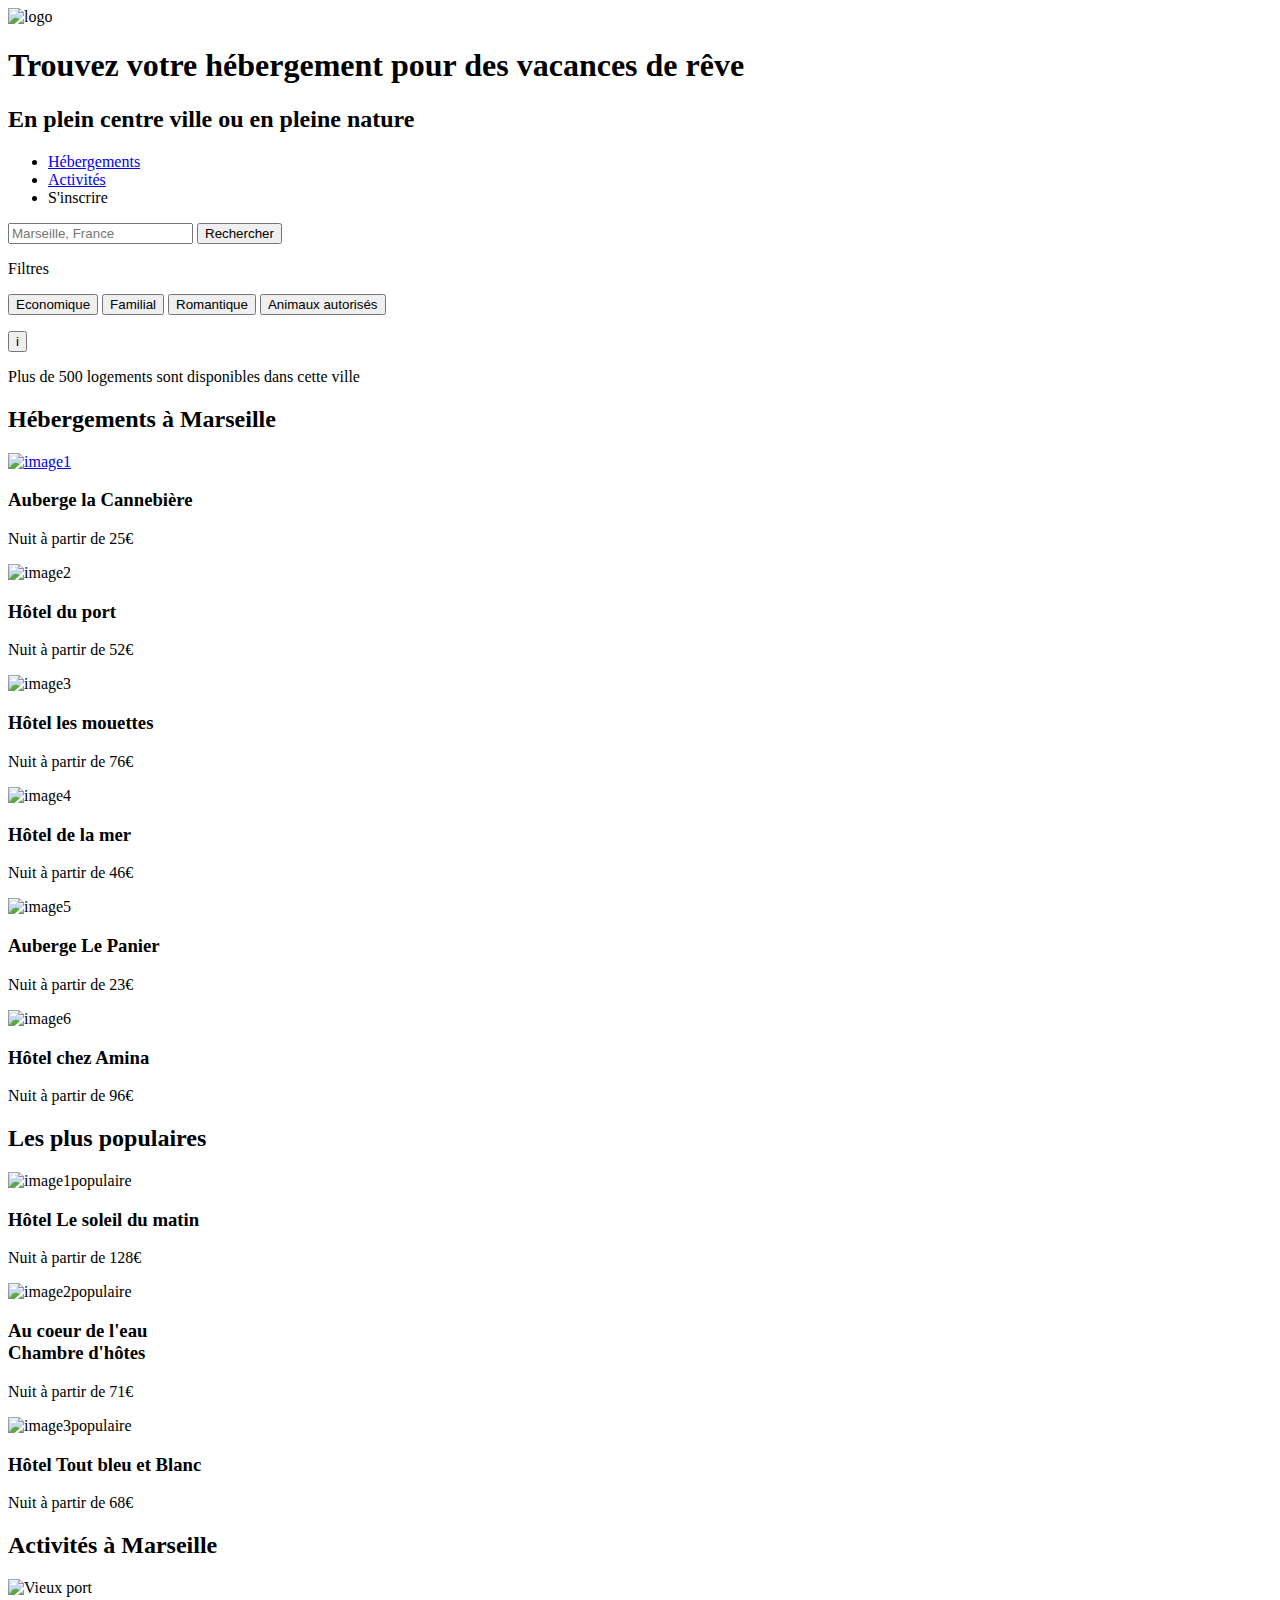
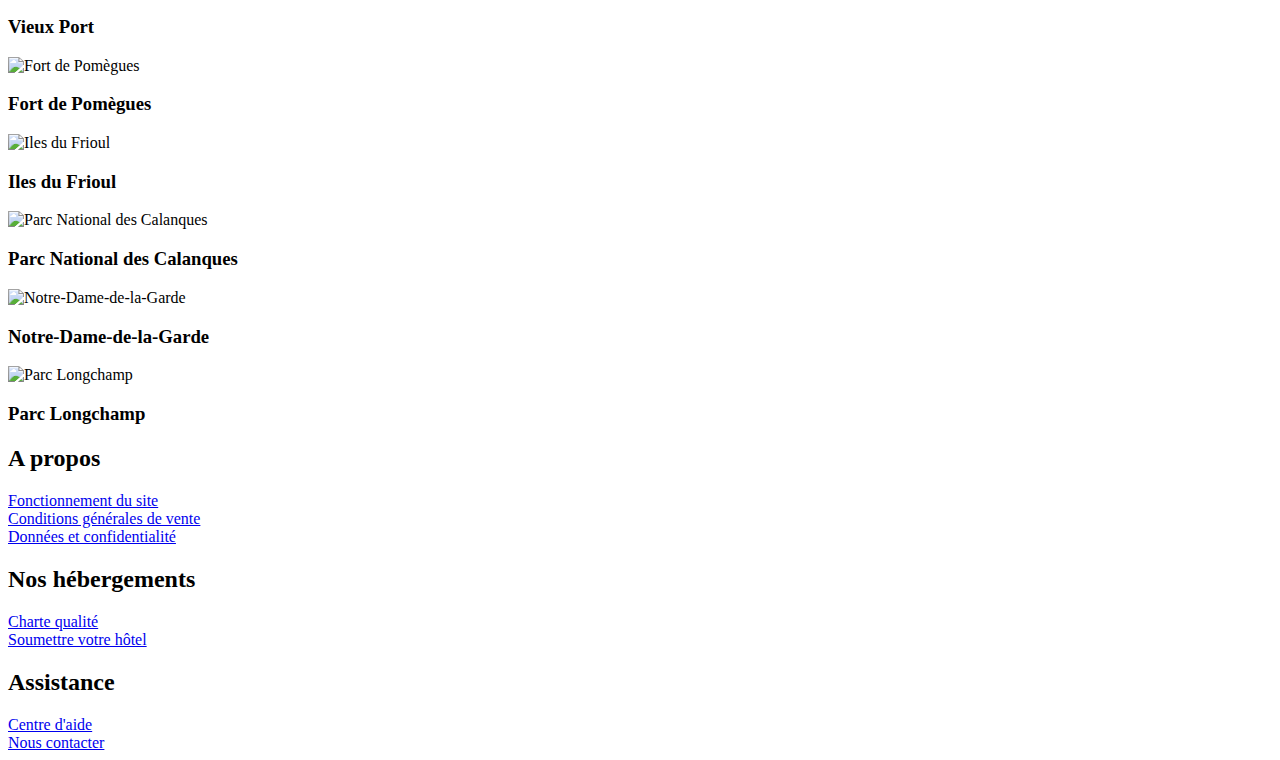
==== reservia.html @ 6d9ddd11 "intégration html terminée" ====
<!DOCTYPE html>
<html lang="fr">
<head>
    <meta charset="UTF-8">
    <meta http-equiv="X-UA-Compatible" content="IE=edge">
    <meta name="viewport" content="width=device-width, initial-scale=1.0">
    <title>Reservia</title>
</head>

<body>
    <header>
        <img src="Reservia@3x.png" alt="logo">
        <h1>Trouvez votre hébergement pour des vacances de rêve</h1>
        <h2>En plein centre ville ou en pleine nature</h2>
        <nav>
            <ul>
                <li><a href="#Hébergements">Hébergements</a></li>
                <li><a href="#Activités">Activités</a></li>
                <li>S'inscrire</li>
            </ul>
        <!--Menu de navigation / enlever les puces de la liste + tourner avec flexbox-->
        </nav>
    </header>

    <nav>
        <p>
            <!-- <label for="rechercher">Rechercher</label> -->
            <input type="search" placeholder="Marseille, France">
            <input type="submit" value="Rechercher">
        </p>
        <span>Filtres</span>
        <p>
            <input type="submit" value="Economique">
            <input type="submit" value="Familial">
            <input type="submit" value="Romantique">
            <input type="submit" value="Animaux autorisés">
        </p>
    </nav>

  
    <span>
        <input type="submit" value="i">
    </span>
    <p>Plus de 500 logements sont disponibles dans cette ville</p>
   
    <section>
        <h2 id="Hébergements">Hébergements à Marseille</h2>
        <div>
            <a href="vide.html" >
                <img src="hebergements/3_medium/marcus-loke-WQJvWU_HZFo-unsplash.jpg" alt="image1">
            </a>
            <h3>Auberge la Cannebière</h3>
            <p>Nuit à partir de 25€</p>
        </div>
        <div>
            <img src="hebergements/3_medium/fred-kleber-gTbaxaVLvsg-unsplash.jpg" alt="image2">
            <h3>Hôtel du port</h3>
            <p>Nuit à partir de 52€</p>
        </div>
        <div>
            <img src="hebergements/3_medium/reisetopia-B8WIgxA_PFU-unsplash.jpg" alt="image3">
            <h3>Hôtel les mouettes</h3>
            <p>Nuit à partir de 76€</p>
        </div>
        <div>
            <img src="hebergements/3_medium/annie-spratt-Eg1qcIitAuA-unsplash.jpg" alt="image4">
            <h3>Hôtel de la mer</h3>
            <p>Nuit à partir de 46€</p>
        </div>
        <div>
            <img src="hebergements/3_medium/nicate-lee-kT-ZyaiwBe0-unsplash.jpg" alt="image5">
            <h3>Auberge Le Panier</h3>
            <p>Nuit à partir de 23€</p>
        </div>
        <div>
            <img src="hebergements/3_medium/febrian-zakaria-sjvU0THccQA-unsplash.jpg" alt="image6">
            <h3>Hôtel chez Amina</h3>
            <p>Nuit à partir de 96€</p>
        </div>
    </section>

    <section>
        <h2>Les plus populaires</h2>
        <div>
            <img src="hebergements/4_small/emile-guillemot-Bj_rcSC5XfE-unsplash.jpg" alt="image1populaire">
            <h3>Hôtel Le soleil du matin</h3>
            <p>Nuit à partir de 128€</p>
        </div>
        <div>
            <img src="hebergements/4_small/aw-creative-VGs8z60yT2c-unsplash.jpg" alt="image2populaire">
            <h3>Au coeur de l'eau <br/> Chambre d'hôtes</h3>
            <p>Nuit à partir de 71€</p>
        </div>
        <div>
            <img src="hebergements/4_small/febrian-zakaria-M6S1WvfW68A-unsplash.jpg" alt="image3populaire">
            <h3>Hôtel Tout bleu et Blanc</h3>
            <p>Nuit à partir de 68€</p>
        </div>
    </section>

    <section>
        <h2 id="Activités">Activités à Marseille</h2>
        <div>
            <img src="activites/1_xlarge/reno-laithienne-QUgJhdY5Fyk-unsplash.jpg" alt="Vieux port">
            <h3>Vieux Port</h3>
        </div>
        <div>
            <img src="activites/2_large/paul-hermann-QFTrLdQIRhI-unsplash.jpg" alt="Fort de Pomègues">
            <h3>Fort de Pomègues</h3>
        </div>
        <div>
            <img src="activites/2_large/kevin-hikari-rV_Qd1l-VXg-unsplash.jpg" alt="Iles du Frioul">
            <h3>Iles du Frioul</h3>
        </div>
        <div>
            <img src="activites/1_xlarge/kilyan-sockalingum-NR8-cBCN3aI-unsplash.jpg" alt="Parc National des Calanques">
            <h3>Parc National des Calanques</h3>
        </div>
        <div>
            <img src="activites/2_large/florian-wehde-xW9e8gdotxI-unsplash.jpg" alt="Notre-Dame-de-la-Garde">
            <h3>Notre-Dame-de-la-Garde</h3>
        </div>
        <div>
            <img src="activites/2_large/lena-paulin-wH2-EJoDcV0-unsplash.jpg" alt="Parc Longchamp">
            <h3>Parc Longchamp</h3>
        </div>
    </section>

    <footer>
        <section>
            <h2>A propos</h2>
            <div>
                <a href="erreur">Fonctionnement du site</a> <br/>
                <a href="erreur">Conditions générales de vente</a><br/>
                <a href="erreur">Données et confidentialité</a><br/>
            </div>
        </section>
        <section>
            <h2>Nos hébergements</h2>
            <div>
                <a href="erreur">Charte qualité</a> <br/>
                <a href="erreur">Soumettre votre hôtel</a><br/>
            </div>
        </section>
        <section>
            <h2>Assistance</h2>
            <div>
                <a href="erreur">Centre d'aide</a> <br/>
                <a href="mailto:adresse@mail.com">Nous contacter</a><br/>
            </div>
        </section>
    </footer>
</body>
</html>
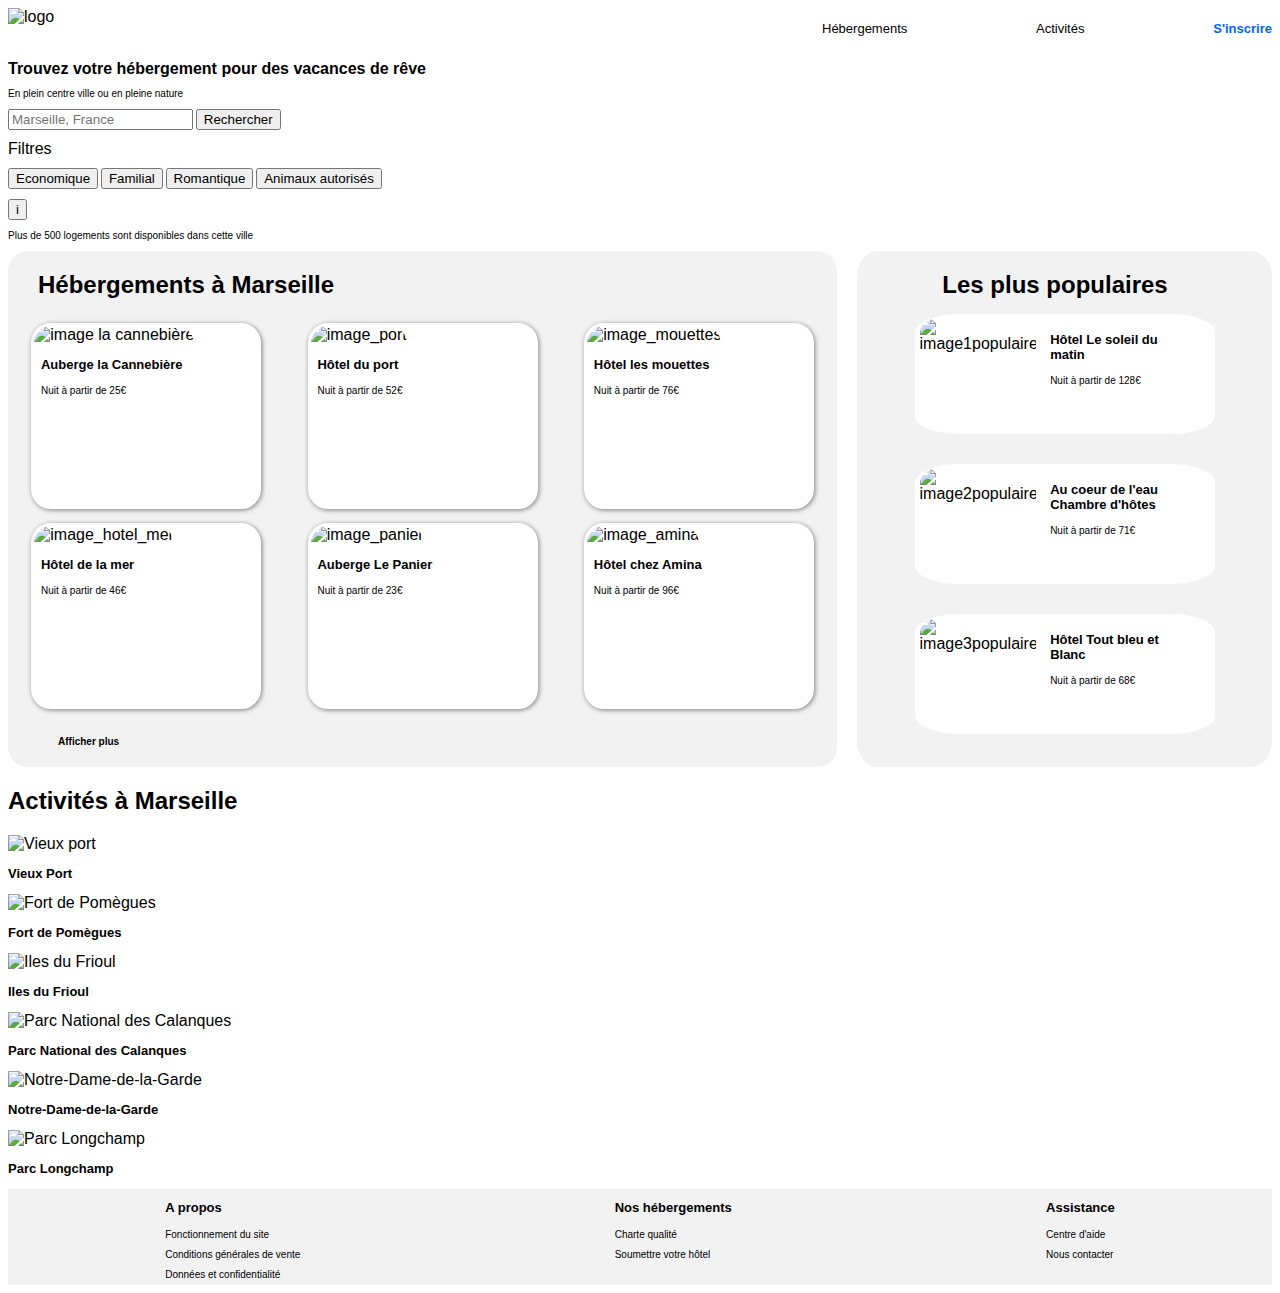
==== commit 774c231b: "CSS Les plus populaires" ====
--- a/reservia.html
+++ b/reservia.html
@@ -4,22 +4,36 @@
     <meta charset="UTF-8">
     <meta http-equiv="X-UA-Compatible" content="IE=edge">
     <meta name="viewport" content="width=device-width, initial-scale=1.0">
+    <link rel="stylesheet" href="styles.css"/>
     <title>Reservia</title>
+    <link rel="preconnect" href="https://fonts.googleapis.com">
+    <link rel="preconnect" href="https://fonts.gstatic.com" crossorigin>
+    <link href="https : //fonts.googleapis.com/css2? family= Raleway & display=swap" rel="stylesheet">
+
 </head>
 
 <body>
     <header>
-        <img src="Reservia@3x.png" alt="logo">
+        <div>
+            <img class="logo" src="Reservia@3x.png" alt="logo">
+            <nav>
+                <ul class="menu">
+                    <li class="hebergements">
+                        <a href="#Hébergements">Hébergements</a>
+                    </li>
+                    <li class="activite">
+                        <a href="#Activités">Activités</a>
+                    </li>
+                    <li class="inscription">
+                        <a href="">S'inscrire</a>
+                    </li>
+                </ul>
+            </nav>
+        </div>
+
         <h1>Trouvez votre hébergement pour des vacances de rêve</h1>
         <h2>En plein centre ville ou en pleine nature</h2>
-        <nav>
-            <ul>
-                <li><a href="#Hébergements">Hébergements</a></li>
-                <li><a href="#Activités">Activités</a></li>
-                <li>S'inscrire</li>
-            </ul>
-        <!--Menu de navigation / enlever les puces de la liste + tourner avec flexbox-->
-        </nav>
+        
     </header>
 
     <nav>
@@ -41,95 +55,109 @@
     <span>
         <input type="submit" value="i">
     </span>
-    <p>Plus de 500 logements sont disponibles dans cette ville</p>
+    <p class="i">Plus de 500 logements sont disponibles dans cette ville</p>
    
+    <section class="blocs_hebergement">
+        <section class="rubrique_hebergements">
+                <h2 id="Hébergements">Hébergements à Marseille</h2>
+                <section class="liste_hebergements">
+                    <div class="vignette_hebergement">
+                        <a href="vide.html" >
+                            <img id="image_la_cannebiere" src="hebergements/3_medium/marcus-loke-WQJvWU_HZFo-unsplash.jpg" alt="image la cannebière">
+                        </a>
+                        <h3>Auberge la Cannebière</h3>
+                        <p>Nuit à partir de 25€</p>
+                    </div>
+                    <div class="vignette_hebergement">
+                        <img id="image_port" src="hebergements/3_medium/fred-kleber-gTbaxaVLvsg-unsplash.jpg" alt="image_port">
+                        <h3>Hôtel du port</h3>
+                        <p>Nuit à partir de 52€</p>
+                    </div>
+                    <div class="vignette_hebergement">
+                        <img id="image_mouettes" src="hebergements/3_medium/reisetopia-B8WIgxA_PFU-unsplash.jpg" alt="image_mouettes">
+                        <h3>Hôtel les mouettes</h3>
+                        <p>Nuit à partir de 76€</p>
+                    </div>
+                    <div class="vignette_hebergement">
+                        <img id="image_hotel_mer"src="hebergements/3_medium/annie-spratt-Eg1qcIitAuA-unsplash.jpg" alt="image_hotel_mer">
+                        <h3>Hôtel de la mer</h3>
+                        <p>Nuit à partir de 46€</p>
+                    </div>
+                    <div class="vignette_hebergement">
+                        <img id="image_panier" src="hebergements/3_medium/nicate-lee-kT-ZyaiwBe0-unsplash.jpg" alt="image_panier">
+                        <h3>Auberge Le Panier</h3>
+                        <p>Nuit à partir de 23€</p>
+                    </div>
+                    <div class="vignette_hebergement">
+                        <img id="image_amina" src="hebergements/3_medium/febrian-zakaria-M6S1WvfW68A-unsplash.jpg" alt="image_amina">
+                        <h3>Hôtel chez Amina</h3>
+                        <p>Nuit à partir de 96€</p>
+                    </div>
+                </section>
+
+                <p id="afficher_plus">Afficher plus</p>
+        </section>
+
+        <section class="populaire_global">
+            <section class="liste_populaire"></section>
+                <h2>Les plus populaires</h2>
+                <section class="rubrique_populaire">
+                    <div class="vignette_populaire">
+                        <img id="image_soleil" src="hebergements/4_small/emile-guillemot-Bj_rcSC5XfE-unsplash.jpg" alt="image1populaire">
+                        <section class="legende">
+                            <h3>Hôtel Le soleil du <br/> matin</h3>
+                            <p>Nuit à partir de 128€</p>
+                        </section>
+                    </div>
+                    <div class="vignette_populaire">
+                        <img id="image_eau" src="hebergements/4_small/aw-creative-VGs8z60yT2c-unsplash.jpg" alt="image2populaire">
+                        <section class="legende">
+                            <h3>Au coeur de l'eau <br/> Chambre d'hôtes</h3>
+                            <p>Nuit à partir de 71€</p>
+                        </section>
+                    </div>
+                    <div class="vignette_populaire">
+                        <img id="image_bleu_blanc" src="hebergements/4_small/febrian-zakaria-M6S1WvfW68A-unsplash.jpg" alt="image3populaire">
+                        <section class="legende">
+                            <h3>Hôtel Tout bleu et <br/> Blanc</h3>
+                            <p>Nuit à partir de 68€</p>
+                    </div>
+                </section>
+            </section>
+        </section>
+    </section>    
     <section>
-        <h2 id="Hébergements">Hébergements à Marseille</h2>
-        <div>
-            <a href="vide.html" >
-                <img src="hebergements/3_medium/marcus-loke-WQJvWU_HZFo-unsplash.jpg" alt="image1">
-            </a>
-            <h3>Auberge la Cannebière</h3>
-            <p>Nuit à partir de 25€</p>
-        </div>
-        <div>
-            <img src="hebergements/3_medium/fred-kleber-gTbaxaVLvsg-unsplash.jpg" alt="image2">
-            <h3>Hôtel du port</h3>
-            <p>Nuit à partir de 52€</p>
-        </div>
-        <div>
-            <img src="hebergements/3_medium/reisetopia-B8WIgxA_PFU-unsplash.jpg" alt="image3">
-            <h3>Hôtel les mouettes</h3>
-            <p>Nuit à partir de 76€</p>
-        </div>
-        <div>
-            <img src="hebergements/3_medium/annie-spratt-Eg1qcIitAuA-unsplash.jpg" alt="image4">
-            <h3>Hôtel de la mer</h3>
-            <p>Nuit à partir de 46€</p>
-        </div>
-        <div>
-            <img src="hebergements/3_medium/nicate-lee-kT-ZyaiwBe0-unsplash.jpg" alt="image5">
-            <h3>Auberge Le Panier</h3>
-            <p>Nuit à partir de 23€</p>
-        </div>
-        <div>
-            <img src="hebergements/3_medium/febrian-zakaria-sjvU0THccQA-unsplash.jpg" alt="image6">
-            <h3>Hôtel chez Amina</h3>
-            <p>Nuit à partir de 96€</p>
-        </div>
-    </section>
-
-    <section>
-        <h2>Les plus populaires</h2>
-        <div>
-            <img src="hebergements/4_small/emile-guillemot-Bj_rcSC5XfE-unsplash.jpg" alt="image1populaire">
-            <h3>Hôtel Le soleil du matin</h3>
-            <p>Nuit à partir de 128€</p>
-        </div>
-        <div>
-            <img src="hebergements/4_small/aw-creative-VGs8z60yT2c-unsplash.jpg" alt="image2populaire">
-            <h3>Au coeur de l'eau <br/> Chambre d'hôtes</h3>
-            <p>Nuit à partir de 71€</p>
-        </div>
-        <div>
-            <img src="hebergements/4_small/febrian-zakaria-M6S1WvfW68A-unsplash.jpg" alt="image3populaire">
-            <h3>Hôtel Tout bleu et Blanc</h3>
-            <p>Nuit à partir de 68€</p>
-        </div>
-    </section>
-
-    <section>
-        <h2 id="Activités">Activités à Marseille</h2>
-        <div>
-            <img src="activites/1_xlarge/reno-laithienne-QUgJhdY5Fyk-unsplash.jpg" alt="Vieux port">
-            <h3>Vieux Port</h3>
-        </div>
-        <div>
-            <img src="activites/2_large/paul-hermann-QFTrLdQIRhI-unsplash.jpg" alt="Fort de Pomègues">
-            <h3>Fort de Pomègues</h3>
-        </div>
-        <div>
-            <img src="activites/2_large/kevin-hikari-rV_Qd1l-VXg-unsplash.jpg" alt="Iles du Frioul">
-            <h3>Iles du Frioul</h3>
-        </div>
-        <div>
-            <img src="activites/1_xlarge/kilyan-sockalingum-NR8-cBCN3aI-unsplash.jpg" alt="Parc National des Calanques">
-            <h3>Parc National des Calanques</h3>
-        </div>
-        <div>
-            <img src="activites/2_large/florian-wehde-xW9e8gdotxI-unsplash.jpg" alt="Notre-Dame-de-la-Garde">
-            <h3>Notre-Dame-de-la-Garde</h3>
-        </div>
-        <div>
-            <img src="activites/2_large/lena-paulin-wH2-EJoDcV0-unsplash.jpg" alt="Parc Longchamp">
-            <h3>Parc Longchamp</h3>
-        </div>
+            <h2 id="Activités">Activités à Marseille</h2>
+            <div>
+                <img src="activites/1_xlarge/reno-laithienne-QUgJhdY5Fyk-unsplash.jpg" alt="Vieux port">
+                <h3>Vieux Port</h3>
+            </div>
+            <div>
+                <img src="activites/2_large/paul-hermann-QFTrLdQIRhI-unsplash.jpg" alt="Fort de Pomègues">
+                <h3>Fort de Pomègues</h3>
+            </div>
+            <div>
+                <img src="activites/2_large/kevin-hikari-rV_Qd1l-VXg-unsplash.jpg" alt="Iles du Frioul">
+                <h3>Iles du Frioul</h3>
+            </div>
+            <div>
+                <img src="activites/1_xlarge/kilyan-sockalingum-NR8-cBCN3aI-unsplash.jpg" alt="Parc National des Calanques">
+                <h3>Parc National des Calanques</h3>
+            </div>
+            <div>
+                <img src="activites/2_large/florian-wehde-xW9e8gdotxI-unsplash.jpg" alt="Notre-Dame-de-la-Garde">
+                <h3>Notre-Dame-de-la-Garde</h3>
+            </div>
+            <div>
+                <img src="activites/2_large/lena-paulin-wH2-EJoDcV0-unsplash.jpg" alt="Parc Longchamp">
+                <h3>Parc Longchamp</h3>
+            </div>
     </section>
 
     <footer>
         <section>
             <h2>A propos</h2>
-            <div>
+            <div class="a_propos">
                 <a href="erreur">Fonctionnement du site</a> <br/>
                 <a href="erreur">Conditions générales de vente</a><br/>
                 <a href="erreur">Données et confidentialité</a><br/>
@@ -137,16 +165,16 @@
         </section>
         <section>
             <h2>Nos hébergements</h2>
-            <div>
+            <div class="nos_hebergements">
                 <a href="erreur">Charte qualité</a> <br/>
                 <a href="erreur">Soumettre votre hôtel</a><br/>
             </div>
         </section>
         <section>
             <h2>Assistance</h2>
-            <div>
-                <a href="erreur">Centre d'aide</a> <br/>
-                <a href="mailto:adresse@mail.com">Nous contacter</a><br/>
+            <div class="assistance">
+                <a class="centre_aide" href="erreur">Centre d'aide</a> <br/>
+                <a class="mail" href="mailto:adresse@mail.com">Nous contacter</a><br/>
             </div>
         </section>
     </footer>
--- a/styles.css
+++ b/styles.css
@@ -0,0 +1,207 @@
+body
+{
+    font-family : 'Raleway', sans-serif ;
+}
+
+
+header div
+{
+    display: flex;
+    justify-content: space-between;
+
+}
+
+.menu
+{
+    list-style-type: none;
+    display: flex;
+    width: 450px;
+    padding-left: 0%;
+    justify-content: space-between;
+    font-size: small;
+
+}
+
+
+
+.hebergements a:hover
+{
+    border-top: 3px solid #0065FC;
+    color:#0065FC
+}
+a 
+{
+    text-decoration: none;
+    color: black;
+}
+.inscription a
+{
+    color:#0065FC;
+    font-weight: bold;
+    
+}
+.inscription:hover
+{
+    border-top: 3px solid #0065FC;
+}
+.activite a:hover
+{
+    border-top: 3px solid #0065FC;
+    color : #0065FC
+}
+.logo
+{
+    width: 10%;
+}
+
+h1
+{
+    font-size: medium;
+   
+}
+
+header h2,.i, footer div, p
+{
+    font-size:x-small;
+    font-weight: lighter;
+    text-decoration: none;
+}
+
+.rubrique_hebergements
+{
+    flex-direction: column;
+    background-color: #F2F2F2;
+    width: 100%;
+    border-radius: 20px;
+}
+
+
+.rubrique_hebergements h2
+{
+    margin-left: 30px;
+    margin-top: 20px;
+    margin-bottom: 0%;
+
+}
+.populaire_global h2
+{
+    margin-left: 85px;
+    margin-top: 20px;
+    margin-bottom: 0%;
+
+}
+#afficher_plus
+{
+    margin-left: 50px;
+    margin-top: 20px;
+    margin-bottom: 20px;
+    font-weight: bold;
+
+}
+.liste_hebergements
+{
+    display:flex;
+    border-radius:20px;
+    width: 100%;
+    height: 400px;
+    flex-wrap: wrap;
+    justify-content: space-between;
+    margin-top: 2%;  
+}
+
+
+.vignette_hebergement
+
+{
+    
+    width: 27%;
+    height: 45%;
+    border-radius: 20px;
+    background-color: white;
+    border:white solid 3px;
+    margin: auto;
+    box-shadow: 1px 1px 5px gray;
+
+}
+
+.vignette_hebergement h3, .vignette_hebergement p
+{
+    margin-left: 3%;
+    
+}
+
+#image_la_cannebiere, #image_port, #image_mouettes, #image_hotel_mer, #image_panier, #image_amina
+{
+    width: 100%; 
+    border-radius: 20px 20px 0 0;
+    height: 60%;
+    object-fit: cover;
+}
+.populaire_global
+{
+    background-color: #F2F2F2;
+    border-radius: 5%;
+    margin-left: 20px;
+    width: 50%;
+}
+.rubrique_populaire
+{
+    display: flex;
+    flex-direction: column;
+    width: 100%;
+    height: 450px;
+    border-radius: 20px;
+    justify-content: space-around;
+    align-items: center;
+}
+.blocs_hebergement
+{
+    display: flex;
+    
+}
+.vignette_populaire
+{
+    display: flex;
+    width: 70%;
+    height: 110px;
+    background-color: white;
+    border:white solid 5px;
+    border-radius: 15%;
+
+}
+.legende
+{
+    flex-flow: column wrap;
+    margin-left: 5%;
+}
+#image_soleil, #image_eau, #image_bleu_blanc
+{
+    width: 40%; 
+    height: 100%;
+    object-fit: cover;
+    border-radius: 15px 0 0 15px
+}
+h3
+{
+    font-size:small;
+    font-weight: bold;
+}
+
+footer
+{
+    display:flex;
+    justify-content: space-around;
+    background-color: #F2F2F2;
+}
+
+.a_propos, .nos_hebergements, .assistance
+{
+   
+    align-content: center;
+    line-height: 2em;
+    
+}
+footer h2
+{
+    font-size: small;
+}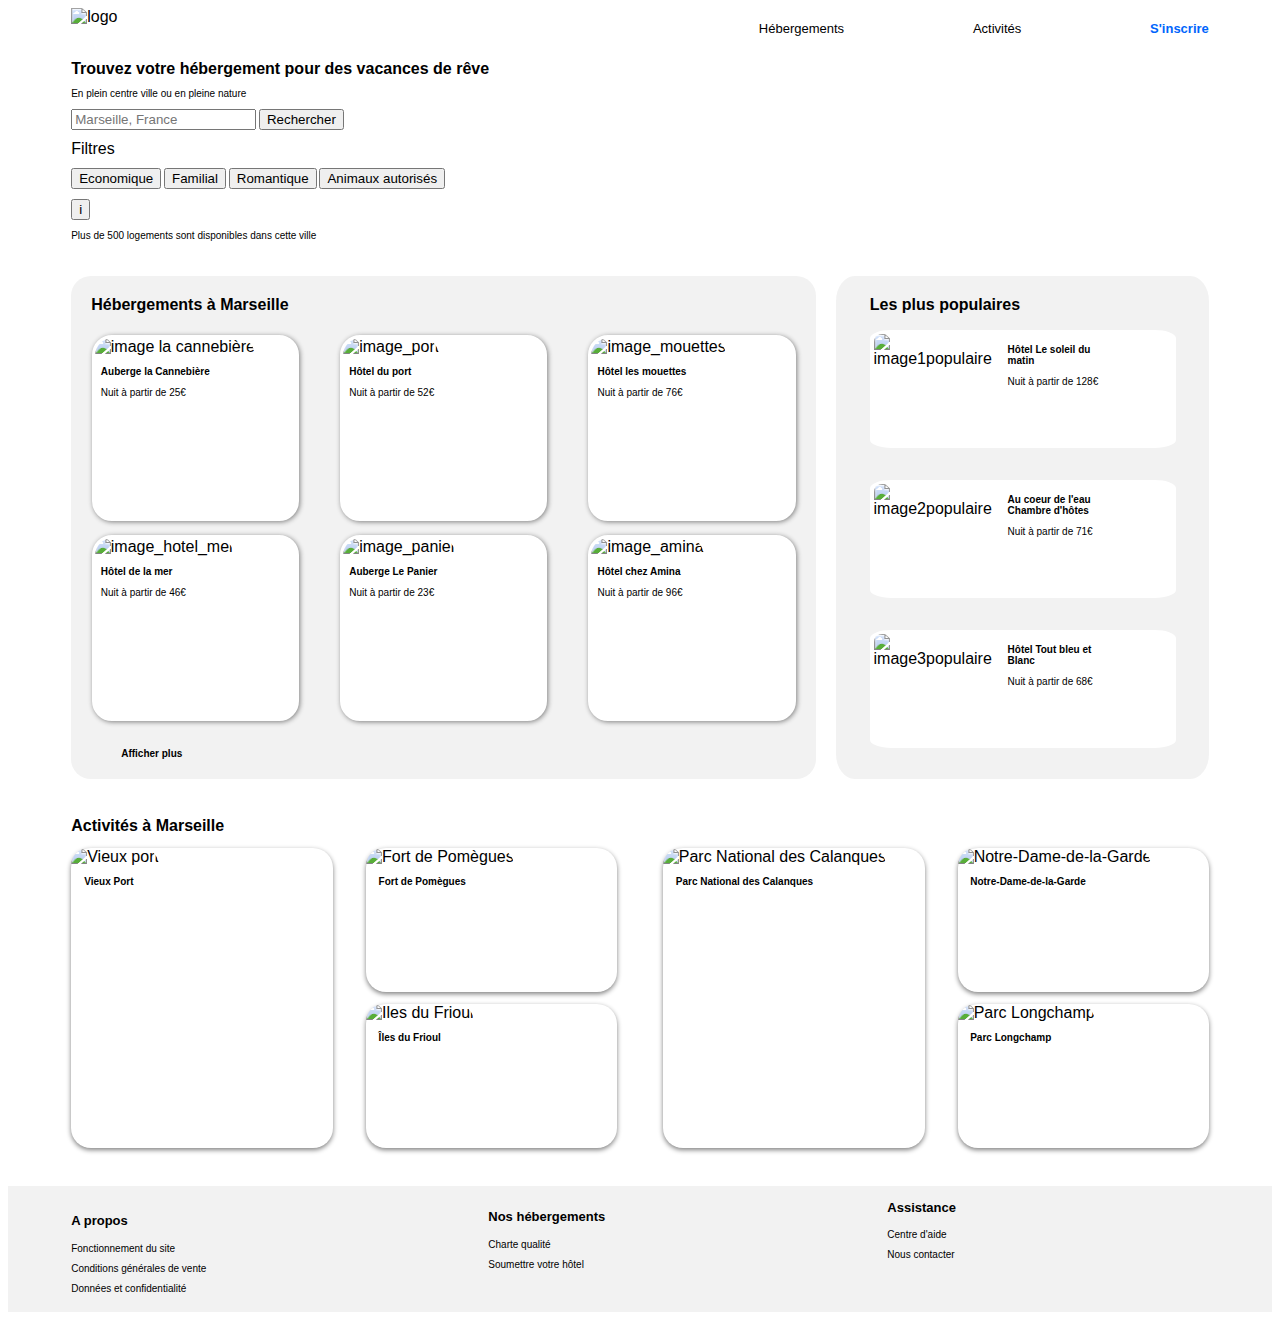
==== commit 585977b4: "CSS footer / activités" ====
--- a/reservia.html
+++ b/reservia.html
@@ -13,149 +13,169 @@
 </head>
 
 <body>
-    <header>
-        <div>
-            <img class="logo" src="Reservia@3x.png" alt="logo">
-            <nav>
-                <ul class="menu">
-                    <li class="hebergements">
-                        <a href="#Hébergements">Hébergements</a>
-                    </li>
-                    <li class="activite">
-                        <a href="#Activités">Activités</a>
-                    </li>
-                    <li class="inscription">
-                        <a href="">S'inscrire</a>
-                    </li>
-                </ul>
-            </nav>
-        </div>
-
-        <h1>Trouvez votre hébergement pour des vacances de rêve</h1>
-        <h2>En plein centre ville ou en pleine nature</h2>
-        
-    </header>
-
-    <nav>
-        <p>
-            <!-- <label for="rechercher">Rechercher</label> -->
-            <input type="search" placeholder="Marseille, France">
-            <input type="submit" value="Rechercher">
-        </p>
-        <span>Filtres</span>
-        <p>
-            <input type="submit" value="Economique">
-            <input type="submit" value="Familial">
-            <input type="submit" value="Romantique">
-            <input type="submit" value="Animaux autorisés">
-        </p>
-    </nav>
-
-  
-    <span>
-        <input type="submit" value="i">
-    </span>
-    <p class="i">Plus de 500 logements sont disponibles dans cette ville</p>
-   
-    <section class="blocs_hebergement">
-        <section class="rubrique_hebergements">
-                <h2 id="Hébergements">Hébergements à Marseille</h2>
-                <section class="liste_hebergements">
-                    <div class="vignette_hebergement">
-                        <a href="vide.html" >
-                            <img id="image_la_cannebiere" src="hebergements/3_medium/marcus-loke-WQJvWU_HZFo-unsplash.jpg" alt="image la cannebière">
-                        </a>
-                        <h3>Auberge la Cannebière</h3>
-                        <p>Nuit à partir de 25€</p>
-                    </div>
-                    <div class="vignette_hebergement">
-                        <img id="image_port" src="hebergements/3_medium/fred-kleber-gTbaxaVLvsg-unsplash.jpg" alt="image_port">
-                        <h3>Hôtel du port</h3>
-                        <p>Nuit à partir de 52€</p>
-                    </div>
-                    <div class="vignette_hebergement">
-                        <img id="image_mouettes" src="hebergements/3_medium/reisetopia-B8WIgxA_PFU-unsplash.jpg" alt="image_mouettes">
-                        <h3>Hôtel les mouettes</h3>
-                        <p>Nuit à partir de 76€</p>
-                    </div>
-                    <div class="vignette_hebergement">
-                        <img id="image_hotel_mer"src="hebergements/3_medium/annie-spratt-Eg1qcIitAuA-unsplash.jpg" alt="image_hotel_mer">
-                        <h3>Hôtel de la mer</h3>
-                        <p>Nuit à partir de 46€</p>
-                    </div>
-                    <div class="vignette_hebergement">
-                        <img id="image_panier" src="hebergements/3_medium/nicate-lee-kT-ZyaiwBe0-unsplash.jpg" alt="image_panier">
-                        <h3>Auberge Le Panier</h3>
-                        <p>Nuit à partir de 23€</p>
-                    </div>
-                    <div class="vignette_hebergement">
-                        <img id="image_amina" src="hebergements/3_medium/febrian-zakaria-M6S1WvfW68A-unsplash.jpg" alt="image_amina">
-                        <h3>Hôtel chez Amina</h3>
-                        <p>Nuit à partir de 96€</p>
-                    </div>
-                </section>
-
-                <p id="afficher_plus">Afficher plus</p>
-        </section>
-
-        <section class="populaire_global">
-            <section class="liste_populaire"></section>
-                <h2>Les plus populaires</h2>
-                <section class="rubrique_populaire">
-                    <div class="vignette_populaire">
-                        <img id="image_soleil" src="hebergements/4_small/emile-guillemot-Bj_rcSC5XfE-unsplash.jpg" alt="image1populaire">
-                        <section class="legende">
-                            <h3>Hôtel Le soleil du <br/> matin</h3>
-                            <p>Nuit à partir de 128€</p>
-                        </section>
-                    </div>
-                    <div class="vignette_populaire">
-                        <img id="image_eau" src="hebergements/4_small/aw-creative-VGs8z60yT2c-unsplash.jpg" alt="image2populaire">
-                        <section class="legende">
-                            <h3>Au coeur de l'eau <br/> Chambre d'hôtes</h3>
-                            <p>Nuit à partir de 71€</p>
-                        </section>
-                    </div>
-                    <div class="vignette_populaire">
-                        <img id="image_bleu_blanc" src="hebergements/4_small/febrian-zakaria-M6S1WvfW68A-unsplash.jpg" alt="image3populaire">
-                        <section class="legende">
-                            <h3>Hôtel Tout bleu et <br/> Blanc</h3>
-                            <p>Nuit à partir de 68€</p>
-                    </div>
+    <section class="page_sauf_footer">
+        <header>
+            <div>
+                <img class="logo" src="Reservia@3x.png" alt="logo">
+                <nav>
+                    <ul class="menu">
+                        <li class="hebergements">
+                            <a href="#Hébergements">Hébergements</a>
+                        </li>
+                        <li class="activite">
+                            <a href="#Activités">Activités</a>
+                        </li>
+                        <li class="inscription">
+                            <a href="">S'inscrire</a>
+                        </li>
+                    </ul>
+                </nav>
+            </div>
+
+            <h1>Trouvez votre hébergement pour des vacances de rêve</h1>
+            <p>En plein centre ville ou en pleine nature</p>
+            
+        </header>
+
+        <nav>
+            <p>
+                <!-- <label for="rechercher">Rechercher</label> -->
+                <input type="search" placeholder="Marseille, France">
+                <input type="submit" value="Rechercher">
+            </p>
+            <span>Filtres</span>
+            <p>
+                <input type="submit" value="Economique">
+                <input type="submit" value="Familial">
+                <input type="submit" value="Romantique">
+                <input type="submit" value="Animaux autorisés">
+            </p>
+        </nav>
+
+    
+        <span>
+            <input type="submit" value="i">
+        </span>
+        <p class="i">Plus de 500 logements sont disponibles dans cette ville</p>
+    
+        <section class="blocs_hebergement">
+            <section class="rubrique_hebergements">
+                    <h2 id="Hébergements">Hébergements à Marseille</h2>
+                    <section class="liste_hebergements">
+                        <div class="vignette_hebergement">
+                            <a href="vide.html" >
+                                <img id="image_la_cannebiere" src="hebergements/3_medium/marcus-loke-WQJvWU_HZFo-unsplash.jpg" alt="image la cannebière">
+                            </a>
+                            <h3>Auberge la Cannebière</h3>
+                            <p>Nuit à partir de 25€</p>
+                        </div>
+                        <div class="vignette_hebergement">
+                            <img id="image_port" src="hebergements/3_medium/fred-kleber-gTbaxaVLvsg-unsplash.jpg" alt="image_port">
+                            <h3>Hôtel du port</h3>
+                            <p>Nuit à partir de 52€</p>
+                        </div>
+                        <div class="vignette_hebergement">
+                            <img id="image_mouettes" src="hebergements/3_medium/reisetopia-B8WIgxA_PFU-unsplash.jpg" alt="image_mouettes">
+                            <h3>Hôtel les mouettes</h3>
+                            <p>Nuit à partir de 76€</p>
+                        </div>
+                        <div class="vignette_hebergement">
+                            <img id="image_hotel_mer"src="hebergements/3_medium/annie-spratt-Eg1qcIitAuA-unsplash.jpg" alt="image_hotel_mer">
+                            <h3>Hôtel de la mer</h3>
+                            <p>Nuit à partir de 46€</p>
+                        </div>
+                        <div class="vignette_hebergement">
+                            <img id="image_panier" src="hebergements/3_medium/nicate-lee-kT-ZyaiwBe0-unsplash.jpg" alt="image_panier">
+                            <h3>Auberge Le Panier</h3>
+                            <p>Nuit à partir de 23€</p>
+                        </div>
+                        <div class="vignette_hebergement">
+                            <img id="image_amina" src="hebergements/3_medium/febrian-zakaria-M6S1WvfW68A-unsplash.jpg" alt="image_amina">
+                            <h3>Hôtel chez Amina</h3>
+                            <p>Nuit à partir de 96€</p>
+                        </div>
+                    </section>
+
+                    <p id="afficher_plus">Afficher plus</p>
+            </section>
+
+            <section class="populaire_global">
+                <section class="liste_populaire"></section>
+                    <h2>Les plus populaires</h2>
+                    <section class="rubrique_populaire">
+                        <div class="vignette_populaire">
+                            <img id="image_soleil" src="hebergements/4_small/emile-guillemot-Bj_rcSC5XfE-unsplash.jpg" alt="image1populaire">
+                            <section class="legende">
+                                <h3>Hôtel Le soleil du <br/> matin</h3>
+                                <p>Nuit à partir de 128€</p>
+                            </section>
+                        </div>
+                        <div class="vignette_populaire">
+                            <img id="image_eau" src="hebergements/4_small/aw-creative-VGs8z60yT2c-unsplash.jpg" alt="image2populaire">
+                            <section class="legende">
+                                <h3>Au coeur de l'eau <br/> Chambre d'hôtes</h3>
+                                <p>Nuit à partir de 71€</p>
+                            </section>
+                        </div>
+                        <div class="vignette_populaire">
+                            <img id="image_bleu_blanc" src="hebergements/4_small/febrian-zakaria-M6S1WvfW68A-unsplash.jpg" alt="image3populaire">
+                            <section class="legende">
+                                <h3>Hôtel Tout bleu et <br/> Blanc</h3>
+                                <p>Nuit à partir de 68€</p>
+                            </section>
+                        </div>
+                    </section>
                 </section>
             </section>
-        </section>
-    </section>    
-    <section>
+        </section>    
+        <section class="activites_global">
             <h2 id="Activités">Activités à Marseille</h2>
-            <div>
-                <img src="activites/1_xlarge/reno-laithienne-QUgJhdY5Fyk-unsplash.jpg" alt="Vieux port">
-                <h3>Vieux Port</h3>
-            </div>
-            <div>
-                <img src="activites/2_large/paul-hermann-QFTrLdQIRhI-unsplash.jpg" alt="Fort de Pomègues">
-                <h3>Fort de Pomègues</h3>
-            </div>
-            <div>
-                <img src="activites/2_large/kevin-hikari-rV_Qd1l-VXg-unsplash.jpg" alt="Iles du Frioul">
-                <h3>Iles du Frioul</h3>
-            </div>
-            <div>
-                <img src="activites/1_xlarge/kilyan-sockalingum-NR8-cBCN3aI-unsplash.jpg" alt="Parc National des Calanques">
-                <h3>Parc National des Calanques</h3>
-            </div>
-            <div>
-                <img src="activites/2_large/florian-wehde-xW9e8gdotxI-unsplash.jpg" alt="Notre-Dame-de-la-Garde">
-                <h3>Notre-Dame-de-la-Garde</h3>
-            </div>
-            <div>
-                <img src="activites/2_large/lena-paulin-wH2-EJoDcV0-unsplash.jpg" alt="Parc Longchamp">
-                <h3>Parc Longchamp</h3>
-            </div>
+            <section class="bloc_complet_activites">
+
+                <section class="liste_activites_1">
+                    <div class="vignette_activites_grande">
+                        <img class="image_grande" src="activites/1_xlarge/reno-laithienne-QUgJhdY5Fyk-unsplash.jpg" alt="Vieux port">
+                        <h3 class="titre_activites">Vieux Port</h3>
+                    </div>
+
+                    <section class="deux_petites_vignettes">
+                        <div class="vignette_activites_petite">
+                            <img class="image_petite" src="activites/2_large/paul-hermann-QFTrLdQIRhI-unsplash.jpg" alt="Fort de Pomègues">
+                            <h3 class="titre_activites">Fort de Pomègues</h3>
+                        </div>
+                        
+                        <div class="vignette_activites_petite">
+                            <img class="image_petite" src="activites/2_large/kevin-hikari-rV_Qd1l-VXg-unsplash.jpg" alt="Iles du Frioul">
+                            <h3 class="titre_activites">Îles du Frioul</h3>
+                        </div>
+                    </section>
+                </section>
+               
+                <section class="liste_activites_2">
+                    <div class="vignette_activites_grande">
+                        <img class="image_grande" src="activites/1_xlarge/kilyan-sockalingum-NR8-cBCN3aI-unsplash.jpg" alt="Parc National des Calanques">
+                        <h3 class="titre_activites">Parc National des Calanques</h3>
+                    </div>
+
+                    <section class="deux_petites_vignettes">
+                        
+                        <div class="vignette_activites_petite">
+                            <img class="image_petite" src="activites/2_large/florian-wehde-xW9e8gdotxI-unsplash.jpg" alt="Notre-Dame-de-la-Garde">
+                            <h3 class="titre_activites">Notre-Dame-de-la-Garde</h3>
+                        </div>
+
+                        <div class="vignette_activites_petite">
+                            <img class="image_petite" src="activites/2_large/lena-paulin-wH2-EJoDcV0-unsplash.jpg" alt="Parc Longchamp">
+                            <h3 class="titre_activites">Parc Longchamp</h3>
+                        </div>
+                    </section>
+                </section>
+            </section>
+        </section>
     </section>
 
     <footer>
-        <section>
+        <section class="titre_sous_titre_a_propos">
             <h2>A propos</h2>
             <div class="a_propos">
                 <a href="erreur">Fonctionnement du site</a> <br/>
@@ -163,14 +183,14 @@
                 <a href="erreur">Données et confidentialité</a><br/>
             </div>
         </section>
-        <section>
+        <section class="titre_sous_titre_hebergements">
             <h2>Nos hébergements</h2>
             <div class="nos_hebergements">
                 <a href="erreur">Charte qualité</a> <br/>
                 <a href="erreur">Soumettre votre hôtel</a><br/>
             </div>
         </section>
-        <section>
+        <section class="titre_sous_titre_assistance">
             <h2>Assistance</h2>
             <div class="assistance">
                 <a class="centre_aide" href="erreur">Centre d'aide</a> <br/>
--- a/styles.css
+++ b/styles.css
@@ -22,8 +22,6 @@
 
 }
 
-
-
 .hebergements a:hover
 {
     border-top: 3px solid #0065FC;
@@ -60,7 +58,7 @@
    
 }
 
-header h2,.i, footer div, p
+header p,.i, footer div, p
 {
     font-size:x-small;
     font-weight: lighter;
@@ -78,14 +76,14 @@
 
 .rubrique_hebergements h2
 {
-    margin-left: 30px;
+    margin-left: 20px;
     margin-top: 20px;
     margin-bottom: 0%;
 
 }
 .populaire_global h2
 {
-    margin-left: 85px;
+    margin-left: 9%;
     margin-top: 20px;
     margin-bottom: 0%;
 
@@ -157,16 +155,17 @@
 .blocs_hebergement
 {
     display: flex;
+    margin-top: 3%;
     
 }
 .vignette_populaire
 {
     display: flex;
-    width: 70%;
+    width: 80%;
     height: 110px;
     background-color: white;
-    border:white solid 5px;
-    border-radius: 15%;
+    border:white solid 4px;
+    border-radius: 7%;
 
 }
 .legende
@@ -179,29 +178,125 @@
     width: 40%; 
     height: 100%;
     object-fit: cover;
-    border-radius: 15px 0 0 15px
-}
+    border-radius: 7% 0 0 7%;
+}
+.bloc_complet_activites
+{
+    display: flex;
+    height: 300px;
+    margin-left: 5%;
+    margin-right: 5%;
+    margin-bottom: 3%;
+    justify-content: space-between;
+}
+
+.liste_activites_1
+{
+    display:flex;
+    width: 48%;
+    justify-content: space-between;
+   
+}
+
+.liste_activites_2
+{
+    display:flex;
+    width: 48%;
+    justify-content: space-between;
+    
+}
+.vignette_activites_grande
+{
+
+    width: 48%;
+    border-radius: 20px;
+    box-shadow: 0px 2px 5px gray ;
+}
+.vignette_activites_petite
+{
+    width: 100%;
+    height: 48%;
+    border-radius: 20px;
+    box-shadow: 0px 2px 5px gray ;
+    
+}
+.deux_petites_vignettes
+{
+    width: 46%;
+    display: flex;
+    flex-direction: column;
+    justify-content: space-between;
+}
+
+.image_grande
+{
+    width: 100%;
+    height: 85%;
+    object-fit: cover;
+    border-radius: 20px 20px 0 0;
+}
+
+.image_petite
+{
+    width: 100%;
+    height: 70%;
+    object-fit: cover;
+    border-radius: 20px 20px 0 0;
+}
+
+.titre_activites
+{
+    margin-left: 5%;;
+}
+
 h3
 {
-    font-size:small;
+    font-size: x-small;
     font-weight: bold;
 }
 
+.page_sauf_footer
+{
+    margin-left:5%;
+    margin-right: 5%;
+}
+
 footer
 {
     display:flex;
-    justify-content: space-around;
+    justify-content: space-between;
     background-color: #F2F2F2;
 }
 
 .a_propos, .nos_hebergements, .assistance
 {
-   
-    align-content: center;
     line-height: 2em;
-    
+    margin-bottom: 10%;
+}
+.titre_sous_titre_a_propos
+{
+    margin-left: 5%;
+}
+
+.titre_sous_titre_assistance
+{
+    margin-right: 25%;
 }
 footer h2
 {
     font-size: small;
+    margin-top: 20%;
+
+}
+
+h2
+{
+    font-size: medium;
+}
+
+.activites_global h2
+{
+    margin-left: 5%;
+    margin-top: 3%;
+    margin-bottom: 1%;
 }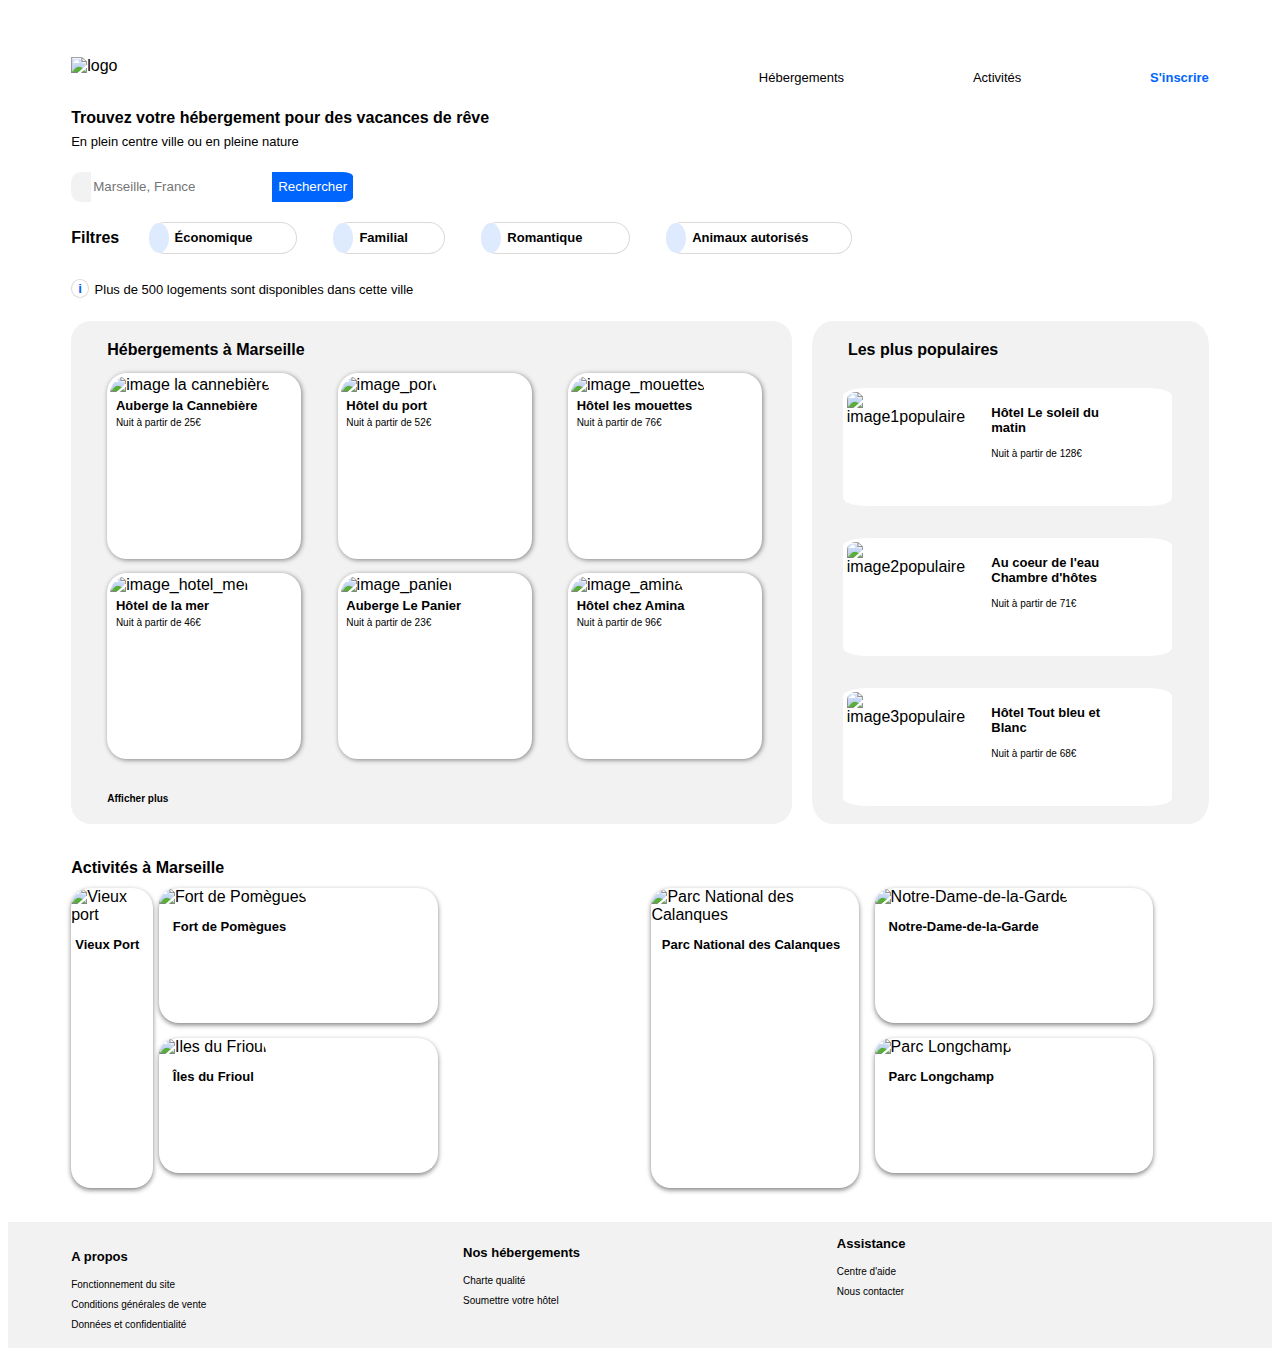
==== commit 14b077fe: "vignettes cliquables ok" ====
--- a/reservia.html
+++ b/reservia.html
@@ -9,6 +9,8 @@
     <link rel="preconnect" href="https://fonts.googleapis.com">
     <link rel="preconnect" href="https://fonts.gstatic.com" crossorigin>
     <link href="https : //fonts.googleapis.com/css2? family= Raleway & display=swap" rel="stylesheet">
+    <script src="https://kit.fontawesome.com/9593c52141.js" crossorigin="anonymous"></script>
+
 
 </head>
 
@@ -31,100 +33,196 @@
                     </ul>
                 </nav>
             </div>
-
             <h1>Trouvez votre hébergement pour des vacances de rêve</h1>
             <p>En plein centre ville ou en pleine nature</p>
             
         </header>
 
         <nav>
-            <p>
-                <!-- <label for="rechercher">Rechercher</label> -->
-                <input type="search" placeholder="Marseille, France">
-                <input type="submit" value="Rechercher">
+            <p class="barre_recherche">
+                <i id="map" class="fas fa-map-marker-alt"></i> 
+                <input class="zone_texte" type="search" placeholder="Marseille, France">
+                <input class="bouton_rechercher" type="submit" value="Rechercher">
             </p>
-            <span>Filtres</span>
-            <p>
-                <input type="submit" value="Economique">
-                <input type="submit" value="Familial">
-                <input type="submit" value="Romantique">
-                <input type="submit" value="Animaux autorisés">
-            </p>
+            <section class="barre_filtres">
+                <span>Filtres</span>
+                <section class="barre_boutons">
+                    <div class="petit_filtre_economique">
+                        <i id="money" class="fas fa-money-bill-wave"></i>
+                        <input class="economique" type="submit" value="Économique">
+                    </div>               
+                    <div class="petit_filtre_family">
+                        <i id="family" class="fas fa-child"></i>
+                        <input class="familial" type="submit" value="Familial">
+                    </div>
+                    <div class="petit_filtre_romantique">
+                        <i id="love" class="fas fa-heart"></i>
+                        <input class="romantique" type="submit" value="Romantique">
+                    </div>
+                    <div class="petit_filtre_animaux">
+                        <i id="dog" class="fas fa-dog"></i>
+                        <input class="animaux" type="submit" value="Animaux autorisés">
+                    </div>
+                </section>
+            </section>
         </nav>
 
-    
-        <span>
-            <input type="submit" value="i">
-        </span>
-        <p class="i">Plus de 500 logements sont disponibles dans cette ville</p>
-    
+        <div class="barre_i">
+            <span id="i">
+                <input id="bouton_i" type="submit" value="i">
+            </span>
+            <p class="texte_i">Plus de 500 logements sont disponibles dans cette ville</p>
+        </div>
         <section class="blocs_hebergement">
             <section class="rubrique_hebergements">
                     <h2 id="Hébergements">Hébergements à Marseille</h2>
                     <section class="liste_hebergements">
-                        <div class="vignette_hebergement">
-                            <a href="vide.html" >
+                        <a href="vide.html" >
+                            <div class="vignette_hebergement">
                                 <img id="image_la_cannebiere" src="hebergements/3_medium/marcus-loke-WQJvWU_HZFo-unsplash.jpg" alt="image la cannebière">
-                            </a>
-                            <h3>Auberge la Cannebière</h3>
-                            <p>Nuit à partir de 25€</p>
-                        </div>
-                        <div class="vignette_hebergement">
-                            <img id="image_port" src="hebergements/3_medium/fred-kleber-gTbaxaVLvsg-unsplash.jpg" alt="image_port">
-                            <h3>Hôtel du port</h3>
-                            <p>Nuit à partir de 52€</p>
-                        </div>
-                        <div class="vignette_hebergement">
-                            <img id="image_mouettes" src="hebergements/3_medium/reisetopia-B8WIgxA_PFU-unsplash.jpg" alt="image_mouettes">
-                            <h3>Hôtel les mouettes</h3>
-                            <p>Nuit à partir de 76€</p>
-                        </div>
-                        <div class="vignette_hebergement">
-                            <img id="image_hotel_mer"src="hebergements/3_medium/annie-spratt-Eg1qcIitAuA-unsplash.jpg" alt="image_hotel_mer">
-                            <h3>Hôtel de la mer</h3>
-                            <p>Nuit à partir de 46€</p>
-                        </div>
-                        <div class="vignette_hebergement">
-                            <img id="image_panier" src="hebergements/3_medium/nicate-lee-kT-ZyaiwBe0-unsplash.jpg" alt="image_panier">
-                            <h3>Auberge Le Panier</h3>
-                            <p>Nuit à partir de 23€</p>
-                        </div>
-                        <div class="vignette_hebergement">
-                            <img id="image_amina" src="hebergements/3_medium/febrian-zakaria-M6S1WvfW68A-unsplash.jpg" alt="image_amina">
-                            <h3>Hôtel chez Amina</h3>
-                            <p>Nuit à partir de 96€</p>
-                        </div>
+                                <h3> Auberge la Cannebière</h3>
+                                <p>Nuit à partir de 25€</p>
+                                <div class="etoiles">
+                                    <i id="star_bleu" class="fas fa-star"></i>
+                                    <i id="star_bleu" class="fas fa-star"></i>
+                                    <i id="star_bleu" class="fas fa-star"></i>
+                                    <i id="star_bleu" class="fas fa-star"></i>
+                                    <i id="star_blanche" class="fas fa-star"></i>
+                                </div>  
+                            </div>
+                        </a>
+                        <a href="vide.html" >
+                            <div class="vignette_hebergement">
+                                <img id="image_port" src="hebergements/3_medium/fred-kleber-gTbaxaVLvsg-unsplash.jpg" alt="image_port">
+                                <h3>Hôtel du port</h3>
+                                <p>Nuit à partir de 52€</p>
+                                <div class="etoiles">
+                                    <i id="star_bleu" class="fas fa-star"></i>
+                                    <i id="star_bleu" class="fas fa-star"></i>
+                                    <i id="star_bleu" class="fas fa-star"></i>
+                                    <i id="star_bleu" class="fas fa-star"></i>
+                                    <i id="star_bleu" class="fas fa-star"></i>
+                                </div> 
+                            </div>
+                        </a>
+                        <a href="vide.html" >
+                            <div class="vignette_hebergement">
+                                <img id="image_mouettes" src="hebergements/3_medium/reisetopia-B8WIgxA_PFU-unsplash.jpg" alt="image_mouettes">
+                                <h3>Hôtel les mouettes</h3>
+                                <p>Nuit à partir de 76€</p>
+                                <div class="etoiles">
+                                    <i id="star_bleu" class="fas fa-star"></i>
+                                    <i id="star_bleu" class="fas fa-star"></i>
+                                    <i id="star_bleu" class="fas fa-star"></i>
+                                    <i id="star_bleu" class="fas fa-star"></i>
+                                    <i id="star_blanche" class="fas fa-star"></i>
+                                </div> 
+                            </div>
+                        </a>
+                        <a href="vide.html" >
+                            <div class="vignette_hebergement">
+                                <img id="image_hotel_mer"src="hebergements/3_medium/annie-spratt-Eg1qcIitAuA-unsplash.jpg" alt="image_hotel_mer">
+                                <h3>Hôtel de la mer</h3>
+                                <p>Nuit à partir de 46€</p>
+                                <div class="etoiles">
+                                    <i id="star_bleu" class="fas fa-star"></i>
+                                    <i id="star_bleu" class="fas fa-star"></i>
+                                    <i id="star_bleu" class="fas fa-star"></i>
+                                    <i id="star_blanche" class="fas fa-star"></i>
+                                    <i id="star_blanche" class="fas fa-star"></i>
+                                </div> 
+                            </div>
+                        </a>
+                        <a href="vide.html" >
+                            <div class="vignette_hebergement">
+                                <img id="image_panier" src="hebergements/3_medium/nicate-lee-kT-ZyaiwBe0-unsplash.jpg" alt="image_panier">
+                                <h3>Auberge Le Panier</h3>
+                                <p>Nuit à partir de 23€</p>
+                                <div class="etoiles">
+                                    <i id="star_bleu" class="fas fa-star"></i>
+                                    <i id="star_bleu" class="fas fa-star"></i>
+                                    <i id="star_bleu" class="fas fa-star"></i>
+                                    <i id="star_bleu" class="fas fa-star"></i>
+                                    <i id="star_blanche" class="fas fa-star"></i>
+                                </div> 
+                            </div>
+                        </a>
+                        <a href="vide.html" >
+                            <div class="vignette_hebergement">
+                                <img id="image_amina" src="hebergements/3_medium/febrian-zakaria-M6S1WvfW68A-unsplash.jpg" alt="image_amina">
+                                <h3>Hôtel chez Amina</h3>
+                                <p>Nuit à partir de 96€</p>
+                                <div class="etoiles">
+                                    <i id="star_bleu" class="fas fa-star"></i>
+                                    <i id="star_bleu" class="fas fa-star"></i>
+                                    <i id="star_bleu" class="fas fa-star"></i>
+                                    <i id="star_bleu" class="fas fa-star"></i>
+                                    <i id="star_bleu" class="fas fa-star"></i>
+                                </div> 
+                            </div>
+                        </a>
                     </section>
 
                     <p id="afficher_plus">Afficher plus</p>
             </section>
 
             <section class="populaire_global">
-                <section class="liste_populaire"></section>
-                    <h2>Les plus populaires</h2>
+                <section class="liste_populaire">
+                    <section class="titre_icone">
+                        <h2>Les plus populaires</h2>
+                        <i id="graph" class="fas fa-chart-line"></i>
+                    </section>
+
                     <section class="rubrique_populaire">
-                        <div class="vignette_populaire">
-                            <img id="image_soleil" src="hebergements/4_small/emile-guillemot-Bj_rcSC5XfE-unsplash.jpg" alt="image1populaire">
-                            <section class="legende">
-                                <h3>Hôtel Le soleil du <br/> matin</h3>
-                                <p>Nuit à partir de 128€</p>
-                            </section>
-                        </div>
-                        <div class="vignette_populaire">
-                            <img id="image_eau" src="hebergements/4_small/aw-creative-VGs8z60yT2c-unsplash.jpg" alt="image2populaire">
-                            <section class="legende">
-                                <h3>Au coeur de l'eau <br/> Chambre d'hôtes</h3>
-                                <p>Nuit à partir de 71€</p>
-                            </section>
-                        </div>
-                        <div class="vignette_populaire">
-                            <img id="image_bleu_blanc" src="hebergements/4_small/febrian-zakaria-M6S1WvfW68A-unsplash.jpg" alt="image3populaire">
-                            <section class="legende">
-                                <h3>Hôtel Tout bleu et <br/> Blanc</h3>
-                                <p>Nuit à partir de 68€</p>
-                            </section>
-                        </div>
-                    </section>
+                        <a href="vide.html" >
+                            <div class="vignette_populaire">
+                                <img id="image_soleil" src="hebergements/4_small/emile-guillemot-Bj_rcSC5XfE-unsplash.jpg" alt="image1populaire">
+                                <section class="legende_soleil">
+                                    <h3>Hôtel Le soleil du <br/> matin</h3>
+                                    <p>Nuit à partir de 128€</p>
+                                    <div class="etoiles_populaire">
+                                        <i id="star_bleu_populaire" class="fas fa-star"></i>
+                                        <i id="star_bleu_populaire" class="fas fa-star"></i>
+                                        <i id="star_bleu_populaire" class="fas fa-star"></i>
+                                        <i id="star_bleu_populaire" class="fas fa-star"></i>
+                                        <i id="star_bleu_populaire" class="fas fa-star"></i>
+                                    </div> 
+                                </section>
+                            </div>
+                        </a>
+                        <a href="vide.html">
+                            <div class="vignette_populaire">
+                                <img id="image_eau" src="hebergements/4_small/aw-creative-VGs8z60yT2c-unsplash.jpg" alt="image2populaire">
+                                <section class="legende_eau">
+                                    <h3>Au coeur de l'eau <br/> Chambre d'hôtes</h3>
+                                    <p>Nuit à partir de 71€</p>
+                                    <div class="etoiles_populaire">
+                                        <i id="star_bleu_populaire" class="fas fa-star"></i>
+                                        <i id="star_bleu_populaire" class="fas fa-star"></i>
+                                        <i id="star_bleu_populaire" class="fas fa-star"></i>
+                                        <i id="star_bleu_populaire" class="fas fa-star"></i>
+                                        <i id="star_blanche_populaire" class="fas fa-star"></i>
+                                    </div> 
+                                </section>
+                            </div>
+                        </a>
+                        <a href="vide.html">
+                            <div class="vignette_populaire">
+                                <img id="image_bleu_blanc" src="hebergements/4_small/febrian-zakaria-sjvU0THccQA-unsplash.jpg" alt="image3populaire">
+                                <section class="legende_bleu_blanc">
+                                    <h3>Hôtel Tout bleu et <br/> Blanc</h3>
+                                    <p>Nuit à partir de 68€</p>
+                                    <div class="etoiles_populaire">
+                                        <i id="star_bleu_populaire" class="fas fa-star"></i>
+                                        <i id="star_bleu_populaire" class="fas fa-star"></i>
+                                        <i id="star_bleu_populaire" class="fas fa-star"></i>
+                                        <i id="star_bleu_populaire" class="fas fa-star"></i>
+                                        <i id="star_blanche_populaire" class="fas fa-star"></i>
+                                    </div> 
+                                </section>
+                            </div>
+                        </a>
+                    </section>        
                 </section>
             </section>
         </section>    
@@ -133,41 +231,52 @@
             <section class="bloc_complet_activites">
 
                 <section class="liste_activites_1">
-                    <div class="vignette_activites_grande">
-                        <img class="image_grande" src="activites/1_xlarge/reno-laithienne-QUgJhdY5Fyk-unsplash.jpg" alt="Vieux port">
-                        <h3 class="titre_activites">Vieux Port</h3>
-                    </div>
-
+
+                    <a class="bloc_grande" href="vide.html" >
+                        <div class="vignette_activites_grande">
+                            <img class="image_grande" src="activites/1_xlarge/reno-laithienne-QUgJhdY5Fyk-unsplash.jpg" alt="Vieux port">
+                            <h3 class="titre_activites">Vieux Port</h3>
+                        </div>
+                    </a>
+        
+            
                     <section class="deux_petites_vignettes">
-                        <div class="vignette_activites_petite">
-                            <img class="image_petite" src="activites/2_large/paul-hermann-QFTrLdQIRhI-unsplash.jpg" alt="Fort de Pomègues">
-                            <h3 class="titre_activites">Fort de Pomègues</h3>
-                        </div>
-                        
-                        <div class="vignette_activites_petite">
-                            <img class="image_petite" src="activites/2_large/kevin-hikari-rV_Qd1l-VXg-unsplash.jpg" alt="Iles du Frioul">
-                            <h3 class="titre_activites">Îles du Frioul</h3>
-                        </div>
-                    </section>
+                        <a class="deux_petites" href="vide.html" >
+                            <div class="vignette_activites_petite">
+                                <img class="image_petite" src="activites/2_large/paul-hermann-QFTrLdQIRhI-unsplash.jpg" alt="Fort de Pomègues">
+                                <h3 class="titre_activites">Fort de Pomègues</h3>
+                            </div>
+                        </a>
+                        <a class="deux_petites" href="vide.html" >
+                            <div class="vignette_activites_petite">
+                                <img class="image_petite" src="activites/2_large/kevin-hikari-rV_Qd1l-VXg-unsplash.jpg" alt="Iles du Frioul">
+                                <h3 class="titre_activites">Îles du Frioul</h3>
+                            </div>
+                        </a>
+                    </section>    
+           
                 </section>
                
                 <section class="liste_activites_2">
-                    <div class="vignette_activites_grande">
-                        <img class="image_grande" src="activites/1_xlarge/kilyan-sockalingum-NR8-cBCN3aI-unsplash.jpg" alt="Parc National des Calanques">
-                        <h3 class="titre_activites">Parc National des Calanques</h3>
-                    </div>
-
+                    <a class="bloc_grande" href="vide.html" >
+                        <div class="vignette_activites_grande">
+                            <img class="image_grande" src="activites/1_xlarge/kilyan-sockalingum-NR8-cBCN3aI-unsplash.jpg" alt="Parc National des Calanques">
+                            <h3 class="titre_activites">Parc National des Calanques</h3>
+                        </div>
+                    </a>
                     <section class="deux_petites_vignettes">
-                        
-                        <div class="vignette_activites_petite">
-                            <img class="image_petite" src="activites/2_large/florian-wehde-xW9e8gdotxI-unsplash.jpg" alt="Notre-Dame-de-la-Garde">
-                            <h3 class="titre_activites">Notre-Dame-de-la-Garde</h3>
-                        </div>
-
-                        <div class="vignette_activites_petite">
-                            <img class="image_petite" src="activites/2_large/lena-paulin-wH2-EJoDcV0-unsplash.jpg" alt="Parc Longchamp">
-                            <h3 class="titre_activites">Parc Longchamp</h3>
-                        </div>
+                        <a class="deux_petites" href="vide.html" >
+                            <div class="vignette_activites_petite">
+                                <img class="image_petite" src="activites/2_large/florian-wehde-xW9e8gdotxI-unsplash.jpg" alt="Notre-Dame-de-la-Garde">
+                                <h3 class="titre_activites">Notre-Dame-de-la-Garde</h3>
+                            </div>
+                        </a>
+                        <a class="deux_petites" href="vide.html" >
+                            <div class="vignette_activites_petite">
+                                <img class="image_petite" src="activites/2_large/lena-paulin-wH2-EJoDcV0-unsplash.jpg" alt="Parc Longchamp">
+                                <h3 class="titre_activites">Parc Longchamp</h3> 
+                            </div>
+                        </a>
                     </section>
                 </section>
             </section>
--- a/styles.css
+++ b/styles.css
@@ -8,6 +8,7 @@
 {
     display: flex;
     justify-content: space-between;
+    margin-top: 5%;
 
 }
 
@@ -16,10 +17,8 @@
     list-style-type: none;
     display: flex;
     width: 450px;
-    padding-left: 0%;
     justify-content: space-between;
     font-size: small;
-
 }
 
 .hebergements a:hover
@@ -55,16 +54,133 @@
 h1
 {
     font-size: medium;
+    margin-bottom: 0px;
+}
+
+.bouton_rechercher
+{
+    background-color: #0065FC;
+    color:white;
+    border-radius: 0 14% 14% 0;
+    border: none;
+}
+
+.barre_recherche
+{
+    display: flex;
+    width: 10%;
+    height: 30px;
+    padding-top: 10px;
+}
+.zone_texte
+{
+    border:none;
+}
+#map
+{
+    font-size: large;
+    background-color: #F2F2F2;
+    padding-top: 5px;
+    padding-bottom: 5px;
+    padding-left: 10px;
+    padding-right: 10px;
+    border-radius: 10px 0 0 10px;
+    
+}
+
+.barre_i
+{
+    display: flex;
+    width: 100%;
+    padding-top: 15px;
+}
+#i
+{
+    margin-top: 10px;
+    margin-right: 0.5%;
    
 }
-
-header p,.i, footer div, p
+.texte_i
+{
+    font-size: small;
+}
+#bouton_i
+{
+    background-color: white;
+    border-radius: 50%;
+    border: 1px rgb(221, 217, 217) solid;
+    color:#0065FC;
+    font-weight: bold;
+    
+}
+.barre_filtres
+{
+    display: flex;
+    width:100%;
+    align-items: center;
+    font-weight: bold;
+    padding-top: 10px;
+}
+.barre_boutons
+{
+    display: flex;
+    width: 65%;
+    margin-left: 1%;
+    justify-content: space-around;
+}
+.economique, .familial, .romantique, .animaux
+{
+    font-weight: bold;
+    border:none;
+    background-color: white;
+    font-size: small;
+}
+
+.petit_filtre_romantique, .petit_filtre_economique, .petit_filtre_family, .petit_filtre_animaux
+{
+    display:flex;
+    border-radius: 20px;
+    width: 20%;
+    height: 30px;
+    border: 1px rgb(221, 217, 217) solid;
+    border-left: white;
+
+}
+.petit_filtre_animaux
+{
+    width: 25%;
+}
+.petit_filtre_economique, .petit_filtre_romantique
+{
+    width: 20%;
+}
+.petit_filtre_family
+{
+    width: 15%;
+}
+
+#money, #family, #love, #dog
+{
+    display: flex;
+    background-color: #DEEBFF;
+    border-radius: 50%;
+    padding: 10px ;
+    color: #0065FC;
+    align-items: center;
+  
+}
+footer div, p
 {
     font-size:x-small;
     font-weight: lighter;
     text-decoration: none;
 }
 
+header p
+{
+    font-size: small;
+    margin-top: 7px;
+}
 .rubrique_hebergements
 {
     flex-direction: column;
@@ -76,21 +192,24 @@
 
 .rubrique_hebergements h2
 {
-    margin-left: 20px;
+    margin-left: 5%;
     margin-top: 20px;
-    margin-bottom: 0%;
 
 }
 .populaire_global h2
 {
     margin-left: 9%;
     margin-top: 20px;
-    margin-bottom: 0%;
-
+
+}
+#graph
+{
+    padding-left: 40%;
+    margin-top: 10px;
 }
 #afficher_plus
 {
-    margin-left: 50px;
+    margin-left: 5%;
     margin-top: 20px;
     margin-bottom: 20px;
     font-weight: bold;
@@ -100,34 +219,87 @@
 {
     display:flex;
     border-radius:20px;
-    width: 100%;
+    width: 90%;
     height: 400px;
     flex-wrap: wrap;
     justify-content: space-between;
     margin-top: 2%;  
-}
-
+    margin-right: 5%;
+    margin-left: 5%;
+
+}
+
+.liste_hebergements a
+{
+    width: 29%;
+    height: 45%;
+    margin-bottom: 3%;
+
+}
 
 .vignette_hebergement
 
 {
-    
-    width: 27%;
-    height: 45%;
+    width: 100%;
+    height: 100%;
     border-radius: 20px;
     background-color: white;
     border:white solid 3px;
-    margin: auto;
     box-shadow: 1px 1px 5px gray;
-
-}
-
-.vignette_hebergement h3, .vignette_hebergement p
+}
+.etoiles
+{
+    display: flex;
+    width: 50%;
+}
+
+.etoiles_populaire
+{
+    margin-top: 10%;
+    width: 40%;
+}
+#star_bleu
+{
+
+    color:#0065FC;
+    font-size: xx-small;
+    margin-left: 5%;
+    width: 7%;
+ 
+}
+#star_bleu_populaire
+{
+    color:#0065FC;
+    font-size: xx-small;
+ 
+    width: 11%;
+}
+#star_blanche_populaire
+{
+    color:#DEEBFF;
+    font-size: xx-small;
+ 
+
+}
+#star_blanche
+{
+    color:#DEEBFF;
+    font-size: xx-small;
+    margin-left: 5% ;
+
+}
+.vignette_hebergement h3
 {
     margin-left: 3%;
-    
-}
-
+    margin-top: 2%;
+    margin-bottom: 2%;
+}
+.vignette_hebergement p
+{
+    margin-left: 3%;
+    margin-top: 2%;
+    margin-bottom: 4%;
+}
 #image_la_cannebiere, #image_port, #image_mouettes, #image_hotel_mer, #image_panier, #image_amina
 {
     width: 100%; 
@@ -135,15 +307,29 @@
     height: 60%;
     object-fit: cover;
 }
+
+.titre_icone
+{
+    display: flex;
+    align-items: center;
+
+}
+
+.rubrique_populaire a
+{
+    width: 90%;
+}
 .populaire_global
 {
+
     background-color: #F2F2F2;
     border-radius: 5%;
     margin-left: 20px;
-    width: 50%;
+    width: 55%;
 }
 .rubrique_populaire
 {
+   
     display: flex;
     flex-direction: column;
     width: 100%;
@@ -155,82 +341,98 @@
 .blocs_hebergement
 {
     display: flex;
-    margin-top: 3%;
+    margin-top: 1%;
     
 }
 .vignette_populaire
 {
-    display: flex;
-    width: 80%;
+
+    display: flex;
+    width: 90%;
     height: 110px;
     background-color: white;
     border:white solid 4px;
     border-radius: 7%;
-
-}
-.legende
-{
+    margin-left: 3%;
+
+
+}
+.legende_soleil, .legende_bleu_blanc, .legende_eau
+{
+ 
     flex-flow: column wrap;
+    width: 53%;
     margin-left: 5%;
-}
+    
+}
+
 #image_soleil, #image_eau, #image_bleu_blanc
 {
-    width: 40%; 
+    width: 40%;
     height: 100%;
     object-fit: cover;
     border-radius: 7% 0 0 7%;
 }
+
 .bloc_complet_activites
 {
+
     display: flex;
     height: 300px;
-    margin-left: 5%;
-    margin-right: 5%;
     margin-bottom: 3%;
     justify-content: space-between;
 }
 
+
 .liste_activites_1
 {
+
     display:flex;
-    width: 48%;
-    justify-content: space-between;
-   
-}
+    width: 100%;
+    margin-right: 1%;
+}
+
 
 .liste_activites_2
 {
     display:flex;
-    width: 48%;
-    justify-content: space-between;
-    
-}
+    width: 100%;
+    margin-left: 1%;
+
+}
+
 .vignette_activites_grande
 {
 
-    width: 48%;
+    width: 93%;
+    height: 100%;
     border-radius: 20px;
     box-shadow: 0px 2px 5px gray ;
 }
 .vignette_activites_petite
 {
-    width: 100%;
-    height: 48%;
+   
+    width: 100%;
+    height: 90%;
     border-radius: 20px;
     box-shadow: 0px 2px 5px gray ;
     
 }
 .deux_petites_vignettes
 {
-    width: 46%;
+    width: 50%;
     display: flex;
     flex-direction: column;
     justify-content: space-between;
+} 
+.deux_petites
+{
+    height: 52.5%;
 }
 
 .image_grande
 {
-    width: 100%;
+    width: 100% ;
     height: 85%;
     object-fit: cover;
     border-radius: 20px 20px 0 0;
@@ -251,7 +453,7 @@
 
 h3
 {
-    font-size: x-small;
+    font-size: small;
     font-weight: bold;
 }
 
@@ -280,7 +482,7 @@
 
 .titre_sous_titre_assistance
 {
-    margin-right: 25%;
+    margin-right: 29%;
 }
 footer h2
 {
@@ -296,7 +498,42 @@
 
 .activites_global h2
 {
-    margin-left: 5%;
+    margin-left: 0%;
     margin-top: 3%;
     margin-bottom: 1%;
-}+}
+
+.petit_filtre_romantique:hover
+{
+    background-color: #DEEBFF;
+}
+.petit_filtre_economique:hover
+{
+    background-color: #DEEBFF;
+}
+.petit_filtre_family:hover
+{
+    background-color: #DEEBFF;
+}
+
+.petit_filtre_animaux:hover
+{
+    background-color: #DEEBFF;
+}
+
+.economique:hover
+{
+    background-color: #DEEBFF;
+}
+.familial:hover
+{
+    background-color: #DEEBFF;
+}
+.romantique:hover
+{
+    background-color: #DEEBFF;
+}
+.animaux:hover
+{
+    background-color: #DEEBFF;
+}
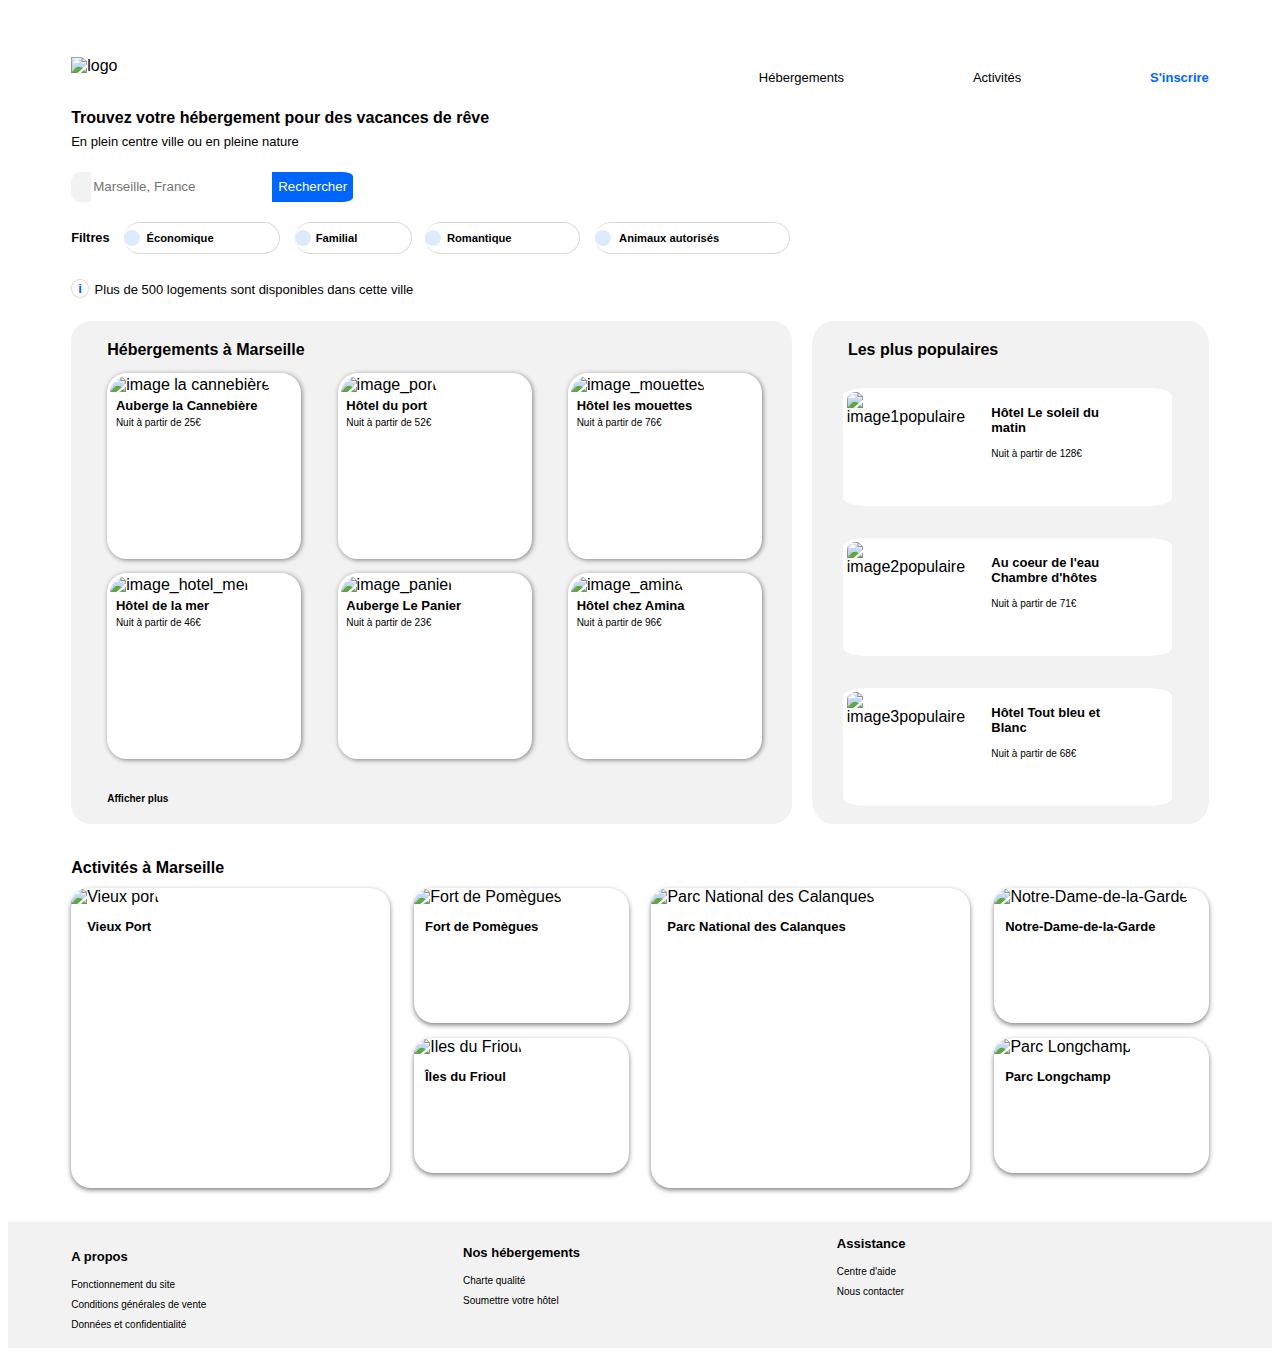
==== commit 948a2213: "modification filtres et hover" ====
--- a/reservia.html
+++ b/reservia.html
@@ -45,24 +45,32 @@
                 <input class="bouton_rechercher" type="submit" value="Rechercher">
             </p>
             <section class="barre_filtres">
-                <span>Filtres</span>
+                <span id="filtre">Filtres</span>
                 <section class="barre_boutons">
-                    <div class="petit_filtre_economique">
-                        <i id="money" class="fas fa-money-bill-wave"></i>
-                        <input class="economique" type="submit" value="Économique">
-                    </div>               
-                    <div class="petit_filtre_family">
-                        <i id="family" class="fas fa-child"></i>
-                        <input class="familial" type="submit" value="Familial">
-                    </div>
-                    <div class="petit_filtre_romantique">
-                        <i id="love" class="fas fa-heart"></i>
-                        <input class="romantique" type="submit" value="Romantique">
-                    </div>
-                    <div class="petit_filtre_animaux">
-                        <i id="dog" class="fas fa-dog"></i>
-                        <input class="animaux" type="submit" value="Animaux autorisés">
-                    </div>
+                    <a href="vide.html" >
+                        <div class="filtre">
+                            <i id="money" class="fas fa-money-bill-wave"></i>
+                            <span class="texte">Économique</span>
+                        </div>   
+                    </a>    
+                    <a id="famille" href="vide.html" >        
+                        <div class="filtre">
+                            <i id="family" class="fas fa-child"></i>
+                            <span class="texte">Familial</span>
+                        </div>
+                    </a>
+                    <a href="vide.html" > 
+                        <div class="filtre">
+                            <i id="love" class="fas fa-heart"></i>
+                            <span class="texte">Romantique</span>
+                        </div>
+                    </a>
+                    <a id="animaux" href="vide.html" >
+                        <div class="filtre">
+                            <i id="dog" class="fas fa-dog"></i>
+                            <span class="texte">Animaux autorisés</span>
+                        </div>
+                    </a>
                 </section>
             </section>
         </nav>
--- a/styles.css
+++ b/styles.css
@@ -1,9 +1,15 @@
+/* police générale de la page */
 body
 {
     font-family : 'Raleway', sans-serif ;
 }
-
-
+/* retrait des effets de base sur les liens */
+a 
+{
+    text-decoration: none;
+    color: black;
+}
+/* logo + menu */
 header div
 {
     display: flex;
@@ -21,42 +27,41 @@
     font-size: small;
 }
 
+/*effets au survol "hébergement" + "activite"*/
 .hebergements a:hover
 {
     border-top: 3px solid #0065FC;
     color:#0065FC
 }
-a 
-{
-    text-decoration: none;
-    color: black;
-}
+
+.activite a:hover
+{
+    border-top: 3px solid #0065FC;
+    color : #0065FC
+}
+
+/*coloration + gras "inscription" */
 .inscription a
 {
     color:#0065FC;
     font-weight: bold;
     
 }
-.inscription:hover
-{
-    border-top: 3px solid #0065FC;
-}
-.activite a:hover
-{
-    border-top: 3px solid #0065FC;
-    color : #0065FC
-}
+
 .logo
 {
     width: 10%;
 }
 
-h1
-{
-    font-size: medium;
-    margin-bottom: 0px;
-}
-
+/*réglages barre de recherche*/
+.barre_recherche
+{
+    display: flex;
+    width: 10%;
+    height: 30px;
+    padding-top: 10px;
+}
+/*réglages bouton rechercher*/
 .bouton_rechercher
 {
     background-color: #0065FC;
@@ -64,18 +69,12 @@
     border-radius: 0 14% 14% 0;
     border: none;
 }
-
-.barre_recherche
-{
-    display: flex;
-    width: 10%;
-    height: 30px;
-    padding-top: 10px;
-}
+/*réglage zone de texte = retrait des bordures*/
 .zone_texte
 {
     border:none;
 }
+/*réglage icone map*/
 #map
 {
     font-size: large;
@@ -88,22 +87,96 @@
     
 }
 
+/*FILTRES*/
+/*délimitation des a pour liens cliquables*/
+.barre_boutons a
+{
+    width: 24%;
+}
+/*délimitation du a pour le filtre animaux (plus grand) pour liens cliquables*/
+#animaux
+{
+    width: 30%;
+}
+#famille
+{
+    width: 18%;
+}
+/*barre générale avec mot filtres + 4 boutons*/
+.barre_filtres
+{
+    display: flex;
+    width:100%;
+    font-weight: bold;
+    padding-top: 10px;
+    align-items: center;
+}
+/*Toute la ligne des boutons*/
+.barre_boutons
+{
+    display: flex;
+    width: 60%;
+    margin-left: 1%;
+    justify-content: space-around;
+
+} 
+/*texte du filtre*/
+.texte
+{
+    font-weight: bold;
+    border: none;
+    font-size: 70%;
+    margin-left: 4%;
+    margin-right: 4%;
+}
+#filtre
+{
+    font-size: 80%;
+}
+/*l'ensemble du filtre = icone+bordures+nom*/
+.filtre
+{
+    display:flex;
+    border-radius: 20px;
+    height: 30px;
+    border: 1px rgb(221, 217, 217) solid;
+    border-left: white;
+    align-items: center;
+    margin-right: 5%;
+}
+
+/*icones*/
+#money, #family, #love, #dog
+{
+    display: flex;
+    background-color: #DEEBFF;
+    border-radius: 50%;
+    padding: 8px;
+    color: #0065FC;
+    align-items: center;
+  
+}
+/*EFFETS AU SURVOL DES FILTRES*/
+.filtre:hover
+{
+    background-color: #DEEBFF;
+}
+
+/*mise en place barre i + paragraphe */
 .barre_i
 {
     display: flex;
     width: 100%;
     padding-top: 15px;
 }
+/*marges sur id du i au milieu de l'icone */
 #i
 {
     margin-top: 10px;
     margin-right: 0.5%;
    
 }
-.texte_i
-{
-    font-size: small;
-}
+/* création de l'icone i global = modif des bordures de l'input submit i*/
 #bouton_i
 {
     background-color: white;
@@ -113,74 +186,48 @@
     font-weight: bold;
     
 }
-.barre_filtres
-{
-    display: flex;
-    width:100%;
-    align-items: center;
-    font-weight: bold;
-    padding-top: 10px;
-}
-.barre_boutons
-{
-    display: flex;
-    width: 65%;
-    margin-left: 1%;
-    justify-content: space-around;
-}
-.economique, .familial, .romantique, .animaux
-{
-    font-weight: bold;
-    border:none;
-    background-color: white;
+
+/*TAILLE DES TEXTES*/
+/*titre de la page, police + retrait marge basse*/
+h1
+{
+    font-size: medium;
+    margin-bottom: 0%;
+}
+.texte_i
+{
     font-size: small;
 }
-
-.petit_filtre_romantique, .petit_filtre_economique, .petit_filtre_family, .petit_filtre_animaux
-{
-    display:flex;
-    border-radius: 20px;
-    width: 20%;
-    height: 30px;
-    border: 1px rgb(221, 217, 217) solid;
-    border-left: white;
-
-}
-.petit_filtre_animaux
-{
-    width: 25%;
-}
-.petit_filtre_economique, .petit_filtre_romantique
-{
-    width: 20%;
-}
-.petit_filtre_family
-{
-    width: 15%;
-}
-
-#money, #family, #love, #dog
-{
-    display: flex;
-    background-color: #DEEBFF;
-    border-radius: 50%;
-    padding: 10px ;
-    color: #0065FC;
-    align-items: center;
-  
-}
+/*sous texte footer + p (prix des vignettes)*/
 footer div, p
 {
     font-size:x-small;
     font-weight: lighter;
     text-decoration: none;
 }
-
+/*sous phrase du header*/
 header p
 {
     font-size: small;
     margin-top: 7px;
 }
+h3
+{
+    font-size: small;
+    font-weight: bold;
+}
+h2
+{
+    font-size: medium;
+}
+
+/*bloc complet : hébergements à marseille + hebergements populaires*/
+.blocs_hebergement
+{
+    display: flex;
+    margin-top: 1%;
+}
+/*carré gris - hébergement à Marseille*/
 .rubrique_hebergements
 {
     flex-direction: column;
@@ -189,32 +236,13 @@
     border-radius: 20px;
 }
 
-
+/*marges du titre "hebergement à Marseille*/
 .rubrique_hebergements h2
 {
     margin-left: 5%;
     margin-top: 20px;
-
-}
-.populaire_global h2
-{
-    margin-left: 9%;
-    margin-top: 20px;
-
-}
-#graph
-{
-    padding-left: 40%;
-    margin-top: 10px;
-}
-#afficher_plus
-{
-    margin-left: 5%;
-    margin-top: 20px;
-    margin-bottom: 20px;
-    font-weight: bold;
-
-}
+}
+/*bloc 6 vignettes*/
 .liste_hebergements
 {
     display:flex;
@@ -226,19 +254,16 @@
     margin-top: 2%;  
     margin-right: 5%;
     margin-left: 5%;
-
-}
-
+}
+/*définition de la zone du "a" pour les hébergements pour vignettes cliquables*/
 .liste_hebergements a
 {
     width: 29%;
     height: 45%;
     margin-bottom: 3%;
-
-}
-
+}
+/*chacune des 6 vignettes*/
 .vignette_hebergement
-
 {
     width: 100%;
     height: 100%;
@@ -247,39 +272,56 @@
     border:white solid 3px;
     box-shadow: 1px 1px 5px gray;
 }
+/*marges du titre "les plus populaires"*/
+.populaire_global h2
+{
+    margin-left: 9%;
+    margin-top: 20px;
+
+}
+/*icone populaire*/
+#graph
+{
+    padding-left: 40%;
+    margin-top: 10px;
+}
+
+#afficher_plus
+{
+    margin-left: 5%;
+    margin-top: 20px;
+    margin-bottom: 20px;
+    font-weight: bold;
+}
+
+/*marges pour les titres des vignettes*/
+.vignette_hebergement h3
+{
+    margin-left: 3%;
+    margin-top: 2%;
+    margin-bottom: 2%;
+}
+/*marges pour les prix des vignettes*/
+.vignette_hebergement p
+{
+    margin-left: 3%;
+    margin-top: 2%;
+    margin-bottom: 4%;
+}
+
+/*ETOILES DE NOTATION*/
+/*bloc des 5 étoiles pour les hébergements*/
 .etoiles
 {
     display: flex;
     width: 50%;
 }
-
-.etoiles_populaire
-{
-    margin-top: 10%;
-    width: 40%;
-}
 #star_bleu
 {
-
     color:#0065FC;
     font-size: xx-small;
     margin-left: 5%;
     width: 7%;
- 
-}
-#star_bleu_populaire
-{
-    color:#0065FC;
-    font-size: xx-small;
- 
-    width: 11%;
-}
-#star_blanche_populaire
-{
-    color:#DEEBFF;
-    font-size: xx-small;
- 
-
 }
 #star_blanche
 {
@@ -288,18 +330,26 @@
     margin-left: 5% ;
 
 }
-.vignette_hebergement h3
-{
-    margin-left: 3%;
-    margin-top: 2%;
-    margin-bottom: 2%;
-}
-.vignette_hebergement p
-{
-    margin-left: 3%;
-    margin-top: 2%;
-    margin-bottom: 4%;
-}
+/*bloc des 5 étoiles pour les hébergements populaires*/
+.etoiles_populaire
+{
+    margin-top: 10%;
+    width: 40%;
+}
+
+#star_bleu_populaire
+{
+    color:#0065FC;
+    font-size: xx-small;
+    width: 11%;
+}
+#star_blanche_populaire
+{
+    color:#DEEBFF;
+    font-size: xx-small;
+}
+
+/*réglages images des vignettes hebergement*/
 #image_la_cannebiere, #image_port, #image_mouettes, #image_hotel_mer, #image_panier, #image_amina
 {
     width: 100%; 
@@ -308,28 +358,29 @@
     object-fit: cover;
 }
 
+/*réglages pour la ligne "les plus populaires + icones" des hébergements populaires*/
 .titre_icone
 {
     display: flex;
     align-items: center;
 
 }
-
+/*définition de la zone du "a" pour rubrique populaire pour vignettes cliquables*/
 .rubrique_populaire a
 {
     width: 90%;
 }
+/*bloc grisé pour populaire global (titre+3 vignettes)*/
 .populaire_global
 {
-
     background-color: #F2F2F2;
     border-radius: 5%;
     margin-left: 20px;
     width: 55%;
 }
+/*bloc des 3 vignettes*/
 .rubrique_populaire
 {
-   
     display: flex;
     flex-direction: column;
     width: 100%;
@@ -338,15 +389,9 @@
     justify-content: space-around;
     align-items: center;
 }
-.blocs_hebergement
-{
-    display: flex;
-    margin-top: 1%;
-    
-}
+/*chacune des 3 vignettes*/
 .vignette_populaire
 {
-
     display: flex;
     width: 90%;
     height: 110px;
@@ -354,18 +399,15 @@
     border:white solid 4px;
     border-radius: 7%;
     margin-left: 3%;
-
-
-}
+}
+/*texte (titre + prix) des 3 vignettes*/
 .legende_soleil, .legende_bleu_blanc, .legende_eau
 {
- 
     flex-flow: column wrap;
     width: 53%;
     margin-left: 5%;
-    
-}
-
+}
+/*image des 3 vignettes*/
 #image_soleil, #image_eau, #image_bleu_blanc
 {
     width: 40%;
@@ -374,50 +416,50 @@
     border-radius: 7% 0 0 7%;
 }
 
+/*bloc complet activités à marseille*/
 .bloc_complet_activites
 {
-
     display: flex;
     height: 300px;
     margin-bottom: 3%;
     justify-content: space-between;
 }
-
-
+/*premier bloc de 3 vignettes*/
 .liste_activites_1
 {
-
     display:flex;
     width: 100%;
     margin-right: 1%;
 }
 
-
+/*deuxième bloc de 3 vignettes*/
 .liste_activites_2
 {
     display:flex;
     width: 100%;
     margin-left: 1%;
-
-}
-
+}
+.bloc_grande
+{
+    width: 80%;
+}
+/*grande vignette (droite et gauche)*/
 .vignette_activites_grande
 {
-
     width: 93%;
     height: 100%;
     border-radius: 20px;
     box-shadow: 0px 2px 5px gray ;
 }
+/*chacune des 2 petites vignettes*/
 .vignette_activites_petite
 {
-   
     width: 100%;
     height: 90%;
     border-radius: 20px;
     box-shadow: 0px 2px 5px gray ;
-    
-}
+}
+/*bloc des 2 petites vignettes(droite et gauche)*/
 .deux_petites_vignettes
 {
     width: 50%;
@@ -425,11 +467,12 @@
     flex-direction: column;
     justify-content: space-between;
 } 
+/*définition de la zone du a pour vignette cliquable pour 2 petites vignettes*/
 .deux_petites
 {
     height: 52.5%;
 }
-
+/*image pour grande vignette*/
 .image_grande
 {
     width: 100% ;
@@ -437,7 +480,7 @@
     object-fit: cover;
     border-radius: 20px 20px 0 0;
 }
-
+/*image pour petite vignette*/
 .image_petite
 {
     width: 100%;
@@ -446,17 +489,19 @@
     border-radius: 20px 20px 0 0;
 }
 
+/*marges pour les titres des vignettes activités*/
 .titre_activites
 {
     margin-left: 5%;;
 }
-
-h3
-{
-    font-size: small;
-    font-weight: bold;
-}
-
+/*marges titre "activités à Marseille"*/
+.activites_global h2
+{
+    margin-left: 0%;
+    margin-top: 3%;
+    margin-bottom: 1%;
+}
+/*marges pour toute la page sauf le footer*/
 .page_sauf_footer
 {
     margin-left:5%;
@@ -470,70 +515,26 @@
     background-color: #F2F2F2;
 }
 
+/*sous titre du footer*/
 .a_propos, .nos_hebergements, .assistance
 {
     line-height: 2em;
     margin-bottom: 10%;
 }
+/*marges du titre + sous titres pour "a propos"*/
 .titre_sous_titre_a_propos
 {
     margin-left: 5%;
 }
-
+/*marges du titre + sous titre pour "assistance" */
 .titre_sous_titre_assistance
 {
     margin-right: 29%;
 }
+/*titres du footer*/
 footer h2
 {
     font-size: small;
     margin-top: 20%;
-
-}
-
-h2
-{
-    font-size: medium;
-}
-
-.activites_global h2
-{
-    margin-left: 0%;
-    margin-top: 3%;
-    margin-bottom: 1%;
-}
-
-.petit_filtre_romantique:hover
-{
-    background-color: #DEEBFF;
-}
-.petit_filtre_economique:hover
-{
-    background-color: #DEEBFF;
-}
-.petit_filtre_family:hover
-{
-    background-color: #DEEBFF;
-}
-
-.petit_filtre_animaux:hover
-{
-    background-color: #DEEBFF;
-}
-
-.economique:hover
-{
-    background-color: #DEEBFF;
-}
-.familial:hover
-{
-    background-color: #DEEBFF;
-}
-.romantique:hover
-{
-    background-color: #DEEBFF;
-}
-.animaux:hover
-{
-    background-color: #DEEBFF;
-}
+}
+
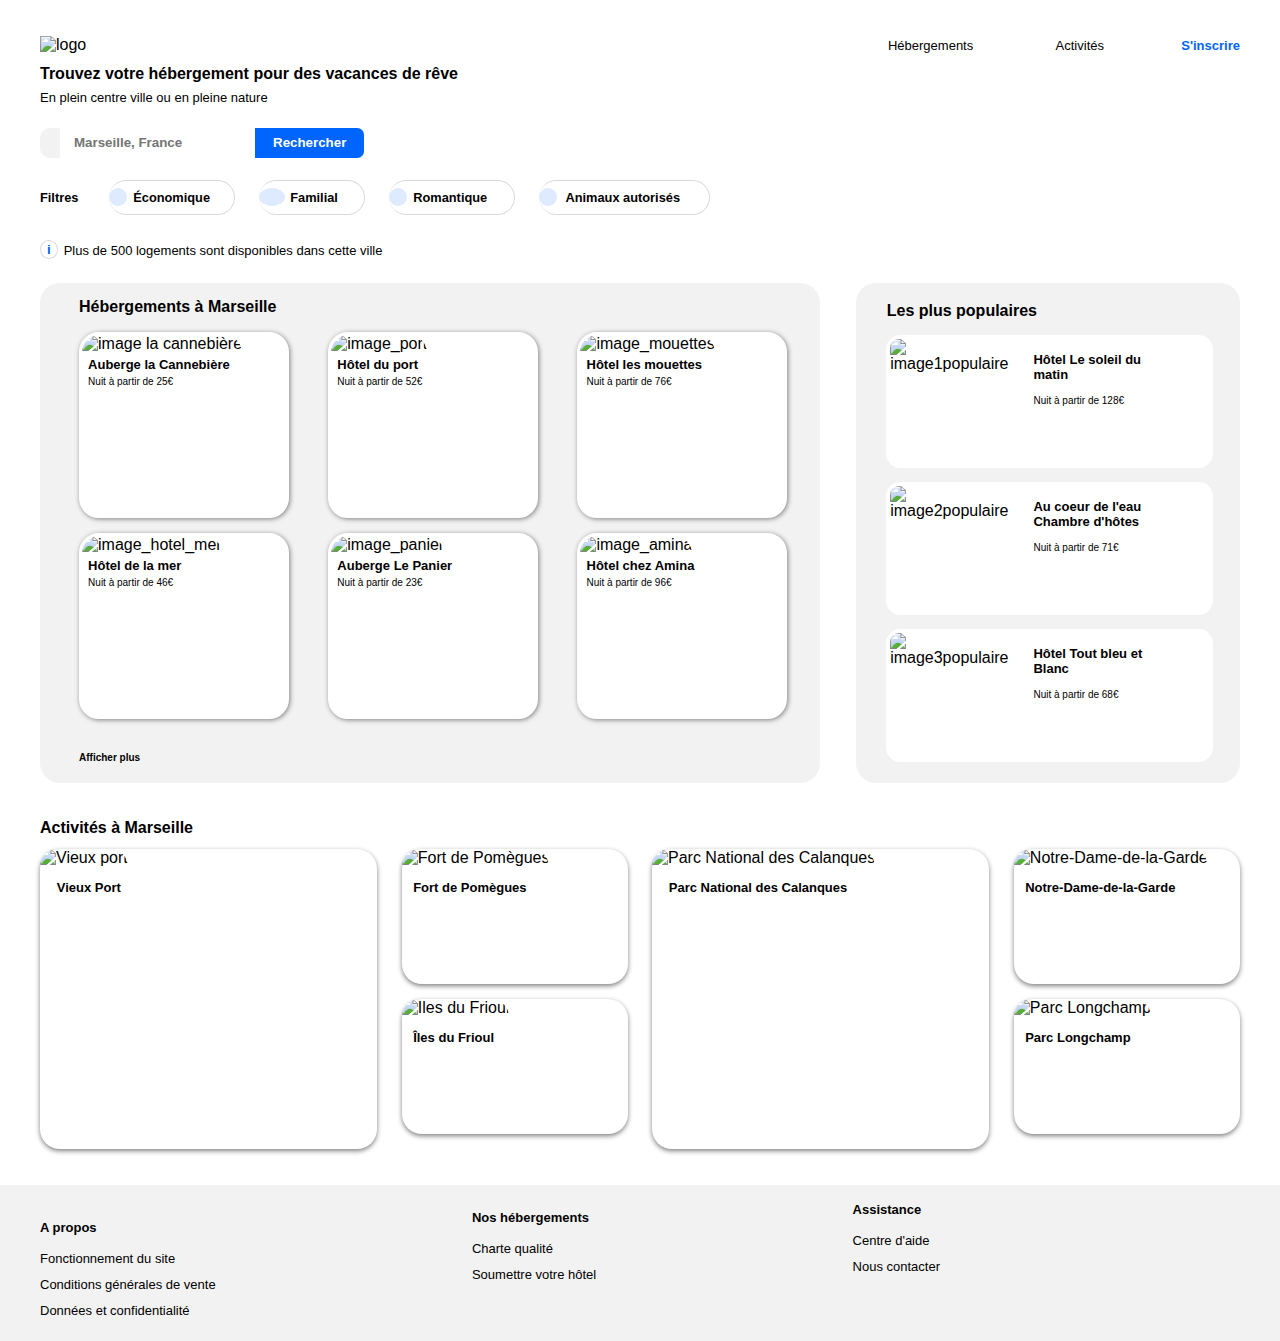
==== commit 0529c854: "réglage responsive (grands écrans) avec footer et marges" ====
--- a/reservia.html
+++ b/reservia.html
@@ -17,22 +17,23 @@
 <body>
     <section class="page_sauf_footer">
         <header>
-            <div>
+            <section class="logo_menu">
                 <img class="logo" src="Reservia@3x.png" alt="logo">
-                <nav>
-                    <ul class="menu">
-                        <li class="hebergements">
-                            <a href="#Hébergements">Hébergements</a>
-                        </li>
-                        <li class="activite">
-                            <a href="#Activités">Activités</a>
-                        </li>
-                        <li class="inscription">
-                            <a href="">S'inscrire</a>
-                        </li>
-                    </ul>
-                </nav>
-            </div>
+                <section class="menu_global">
+                    <div class="fenetres">
+                        <a href="#Hébergements">Hébergements</a>
+                    </div>
+
+                    <div class="fenetres">
+                        <a href="#Activités">Activités</a>
+                    </div>
+                
+                
+                    <div class="inscription">
+                        <a id="inscription" href="">S'inscrire</a>
+                    </div>
+                </section>
+            </section>
             <h1>Trouvez votre hébergement pour des vacances de rêve</h1>
             <p>En plein centre ville ou en pleine nature</p>
             
@@ -175,63 +176,61 @@
             </section>
 
             <section class="populaire_global">
-                <section class="liste_populaire">
-                    <section class="titre_icone">
-                        <h2>Les plus populaires</h2>
-                        <i id="graph" class="fas fa-chart-line"></i>
-                    </section>
-
-                    <section class="rubrique_populaire">
-                        <a href="vide.html" >
-                            <div class="vignette_populaire">
-                                <img id="image_soleil" src="hebergements/4_small/emile-guillemot-Bj_rcSC5XfE-unsplash.jpg" alt="image1populaire">
-                                <section class="legende_soleil">
-                                    <h3>Hôtel Le soleil du <br/> matin</h3>
-                                    <p>Nuit à partir de 128€</p>
-                                    <div class="etoiles_populaire">
-                                        <i id="star_bleu_populaire" class="fas fa-star"></i>
-                                        <i id="star_bleu_populaire" class="fas fa-star"></i>
-                                        <i id="star_bleu_populaire" class="fas fa-star"></i>
-                                        <i id="star_bleu_populaire" class="fas fa-star"></i>
-                                        <i id="star_bleu_populaire" class="fas fa-star"></i>
-                                    </div> 
-                                </section>
-                            </div>
-                        </a>
-                        <a href="vide.html">
-                            <div class="vignette_populaire">
-                                <img id="image_eau" src="hebergements/4_small/aw-creative-VGs8z60yT2c-unsplash.jpg" alt="image2populaire">
-                                <section class="legende_eau">
-                                    <h3>Au coeur de l'eau <br/> Chambre d'hôtes</h3>
-                                    <p>Nuit à partir de 71€</p>
-                                    <div class="etoiles_populaire">
-                                        <i id="star_bleu_populaire" class="fas fa-star"></i>
-                                        <i id="star_bleu_populaire" class="fas fa-star"></i>
-                                        <i id="star_bleu_populaire" class="fas fa-star"></i>
-                                        <i id="star_bleu_populaire" class="fas fa-star"></i>
-                                        <i id="star_blanche_populaire" class="fas fa-star"></i>
-                                    </div> 
-                                </section>
-                            </div>
-                        </a>
-                        <a href="vide.html">
-                            <div class="vignette_populaire">
-                                <img id="image_bleu_blanc" src="hebergements/4_small/febrian-zakaria-sjvU0THccQA-unsplash.jpg" alt="image3populaire">
-                                <section class="legende_bleu_blanc">
-                                    <h3>Hôtel Tout bleu et <br/> Blanc</h3>
-                                    <p>Nuit à partir de 68€</p>
-                                    <div class="etoiles_populaire">
-                                        <i id="star_bleu_populaire" class="fas fa-star"></i>
-                                        <i id="star_bleu_populaire" class="fas fa-star"></i>
-                                        <i id="star_bleu_populaire" class="fas fa-star"></i>
-                                        <i id="star_bleu_populaire" class="fas fa-star"></i>
-                                        <i id="star_blanche_populaire" class="fas fa-star"></i>
-                                    </div> 
-                                </section>
-                            </div>
-                        </a>
-                    </section>        
-                </section>
+                <section class="titre_icone">
+                    <h2>Les plus populaires</h2>
+                    <i id="graph" class="fas fa-chart-line"></i>
+                </section>
+
+                <section class="rubrique_populaire">
+                    <a href="vide.html" >
+                        <div class="vignette_populaire">
+                            <img id="image_soleil" src="hebergements/4_small/emile-guillemot-Bj_rcSC5XfE-unsplash.jpg" alt="image1populaire">
+                            <section class="legende_soleil">
+                                <h3>Hôtel Le soleil du <br/> matin</h3>
+                                <p>Nuit à partir de 128€</p>
+                                <div class="etoiles_populaire">
+                                    <i id="star_bleu_populaire" class="fas fa-star"></i>
+                                    <i id="star_bleu_populaire" class="fas fa-star"></i>
+                                    <i id="star_bleu_populaire" class="fas fa-star"></i>
+                                    <i id="star_bleu_populaire" class="fas fa-star"></i>
+                                    <i id="star_bleu_populaire" class="fas fa-star"></i>
+                                </div> 
+                            </section>
+                        </div>
+                    </a>
+                    <a href="vide.html">
+                        <div class="vignette_populaire">
+                            <img id="image_eau" src="hebergements/4_small/aw-creative-VGs8z60yT2c-unsplash.jpg" alt="image2populaire">
+                            <section class="legende_eau">
+                                <h3>Au coeur de l'eau <br/> Chambre d'hôtes</h3>
+                                <p>Nuit à partir de 71€</p>
+                                <div class="etoiles_populaire">
+                                    <i id="star_bleu_populaire" class="fas fa-star"></i>
+                                    <i id="star_bleu_populaire" class="fas fa-star"></i>
+                                    <i id="star_bleu_populaire" class="fas fa-star"></i>
+                                    <i id="star_bleu_populaire" class="fas fa-star"></i>
+                                    <i id="star_blanche_populaire" class="fas fa-star"></i>
+                                </div> 
+                            </section>
+                        </div>
+                    </a>
+                    <a href="vide.html">
+                        <div class="vignette_populaire">
+                            <img id="image_bleu_blanc" src="hebergements/4_small/febrian-zakaria-sjvU0THccQA-unsplash.jpg" alt="image3populaire">
+                            <section class="legende_bleu_blanc">
+                                <h3>Hôtel Tout bleu et <br/> Blanc</h3>
+                                <p>Nuit à partir de 68€</p>
+                                <div class="etoiles_populaire">
+                                    <i id="star_bleu_populaire" class="fas fa-star"></i>
+                                    <i id="star_bleu_populaire" class="fas fa-star"></i>
+                                    <i id="star_bleu_populaire" class="fas fa-star"></i>
+                                    <i id="star_bleu_populaire" class="fas fa-star"></i>
+                                    <i id="star_blanche_populaire" class="fas fa-star"></i>
+                                </div> 
+                            </section>
+                        </div>
+                    </a>
+                </section>        
             </section>
         </section>    
         <section class="activites_global">
@@ -292,27 +291,29 @@
     </section>
 
     <footer>
-        <section class="titre_sous_titre_a_propos">
-            <h2>A propos</h2>
-            <div class="a_propos">
-                <a href="erreur">Fonctionnement du site</a> <br/>
-                <a href="erreur">Conditions générales de vente</a><br/>
-                <a href="erreur">Données et confidentialité</a><br/>
-            </div>
-        </section>
-        <section class="titre_sous_titre_hebergements">
-            <h2>Nos hébergements</h2>
-            <div class="nos_hebergements">
-                <a href="erreur">Charte qualité</a> <br/>
-                <a href="erreur">Soumettre votre hôtel</a><br/>
-            </div>
-        </section>
-        <section class="titre_sous_titre_assistance">
-            <h2>Assistance</h2>
-            <div class="assistance">
-                <a class="centre_aide" href="erreur">Centre d'aide</a> <br/>
-                <a class="mail" href="mailto:adresse@mail.com">Nous contacter</a><br/>
-            </div>
+        <section class="footer_complet">
+            <section class="titre_sous_titre_a_propos">
+                <h2>A propos</h2>
+                <div class="a_propos">
+                    <a href="erreur">Fonctionnement du site</a> <br/>
+                    <a href="erreur">Conditions générales de vente</a><br/>
+                    <a href="erreur">Données et confidentialité</a><br/>
+                </div>
+            </section>
+            <section class="titre_sous_titre_hebergements">
+                <h2>Nos hébergements</h2>
+                <div class="nos_hebergements">
+                    <a href="erreur">Charte qualité</a> <br/>
+                    <a href="erreur">Soumettre votre hôtel</a><br/>
+                </div>
+            </section>
+            <section class="titre_sous_titre_assistance">
+                <h2>Assistance</h2>
+                <div class="assistance">
+                    <a class="centre_aide" href="erreur">Centre d'aide</a> <br/>
+                    <a class="mail" href="mailto:adresse@mail.com">Nous contacter</a><br/>
+                </div>
+            </section>
         </section>
     </footer>
 </body>
--- a/styles.css
+++ b/styles.css
@@ -2,6 +2,7 @@
 body
 {
     font-family : 'Raleway', sans-serif ;
+    margin: auto;
 }
 /* retrait des effets de base sur les liens */
 a 
@@ -9,51 +10,64 @@
     text-decoration: none;
     color: black;
 }
+/*marges pour toute la page sauf le footer*/
+.page_sauf_footer
+{
+    margin: 0 auto;
+    padding: 0 3%;
+    max-width: 1200px;
+}
+
 /* logo + menu */
-header div
-{
-    display: flex;
-    justify-content: space-between;
-    margin-top: 5%;
-
-}
-
-.menu
+.logo_menu
+{
+    display: flex;
+    justify-content: space-between;
+    margin-top: 3%;
+}
+.logo
+{
+    width: 10%;
+}
+
+.menu_global
 {
     list-style-type: none;
     display: flex;
-    width: 450px;
-    justify-content: space-between;
+    width: 32%;
     font-size: small;
-}
-
-/*effets au survol "hébergement" + "activite"*/
-.hebergements a:hover
-{
-    border-top: 3px solid #0065FC;
-    color:#0065FC
-}
-
-.activite a:hover
-{
-    border-top: 3px solid #0065FC;
-    color : #0065FC
-}
-
-/*coloration + gras "inscription" */
-.inscription a
-{
+    align-items: center;
+}
+.fenetres
+{
+    display: flex;
+    width: 40%;
+    height: 90%;
+    align-items: center;
+    justify-content: center;
+}
+
+#inscription
+{
+    font-weight: bold;
     color:#0065FC;
-    font-weight: bold;
-    
-}
-
-.logo
-{
-    width: 10%;
-}
-
-/*réglages barre de recherche*/
+
+}
+.inscription
+{
+    margin-left: 7%;
+} 
+
+.fenetres:hover
+{
+    border-top: 2px solid #0065FC;
+}
+
+.fenetres a:hover
+{
+    color: #0065FC;
+}
+/* réglages barre de recherche */
 .barre_recherche
 {
     display: flex;
@@ -61,18 +75,23 @@
     height: 30px;
     padding-top: 10px;
 }
-/*réglages bouton rechercher*/
+/* réglages bouton rechercher */
 .bouton_rechercher
 {
     background-color: #0065FC;
     color:white;
-    border-radius: 0 14% 14% 0;
+    border-radius: 0 0.5em 0.5em 0;
     border: none;
+    padding-left: 15%;
+    padding-right: 15%;
+    font-weight: bold;
 }
 /*réglage zone de texte = retrait des bordures*/
 .zone_texte
 {
     border:none;
+    font-weight: bold;
+    margin-left: 10%;
 }
 /*réglage icone map*/
 #map
@@ -91,43 +110,44 @@
 /*délimitation des a pour liens cliquables*/
 .barre_boutons a
 {
-    width: 24%;
+    width: 125px;
 }
 /*délimitation du a pour le filtre animaux (plus grand) pour liens cliquables*/
 #animaux
 {
-    width: 30%;
-}
+    width: 170px;
+}
+/*délimitation du a pour le filtre famille (plus petit) pour liens cliquables*/
 #famille
 {
-    width: 18%;
+    width: 105px;
 }
 /*barre générale avec mot filtres + 4 boutons*/
 .barre_filtres
 {
     display: flex;
-    width:100%;
-    font-weight: bold;
-    padding-top: 10px;
+    width:85%;
+    font-weight: bold;
+    padding-top: 1%;
     align-items: center;
 }
 /*Toute la ligne des boutons*/
 .barre_boutons
 {
     display: flex;
-    width: 60%;
-    margin-left: 1%;
-    justify-content: space-around;
+    width: 600px;
+    margin-left: 3%;
+    justify-content: space-between;
+  
 
 } 
 /*texte du filtre*/
 .texte
 {
     font-weight: bold;
-    border: none;
-    font-size: 70%;
-    margin-left: 4%;
-    margin-right: 4%;
+    font-size: 80%;
+    margin-left: 5%;
+ 
 }
 #filtre
 {
@@ -138,11 +158,11 @@
 {
     display:flex;
     border-radius: 20px;
-    height: 30px;
+    height: 33px;
     border: 1px rgb(221, 217, 217) solid;
     border-left: white;
     align-items: center;
-    margin-right: 5%;
+    width: 100%;
 }
 
 /*icones*/
@@ -151,10 +171,15 @@
     display: flex;
     background-color: #DEEBFF;
     border-radius: 50%;
-    padding: 8px;
+    padding: 9px;
     color: #0065FC;
     align-items: center;
   
+}
+#family
+{
+    padding-right: 13px;
+    padding-left: 13px;
 }
 /*EFFETS AU SURVOL DES FILTRES*/
 .filtre:hover
@@ -198,8 +223,15 @@
 {
     font-size: small;
 }
-/*sous texte footer + p (prix des vignettes)*/
-footer div, p
+/*sous texte footer */
+footer div
+{
+    font-size:small;
+    font-weight: lighter;
+    text-decoration: none;
+}
+/*p (prix des vignettes)*/
+p
 {
     font-size:x-small;
     font-weight: lighter;
@@ -226,13 +258,14 @@
 {
     display: flex;
     margin-top: 1%;
+    justify-content: space-between;
 }
 /*carré gris - hébergement à Marseille*/
 .rubrique_hebergements
 {
     flex-direction: column;
     background-color: #F2F2F2;
-    width: 100%;
+    width: 65%;
     border-radius: 20px;
 }
 
@@ -240,7 +273,7 @@
 .rubrique_hebergements h2
 {
     margin-left: 5%;
-    margin-top: 20px;
+    margin-top: 2%;
 }
 /*bloc 6 vignettes*/
 .liste_hebergements
@@ -275,15 +308,16 @@
 /*marges du titre "les plus populaires"*/
 .populaire_global h2
 {
-    margin-left: 9%;
-    margin-top: 20px;
-
+
+    margin-top: 3%;
+    margin-left: 8%;
+    margin-bottom: 4%;
 }
 /*icone populaire*/
 #graph
 {
-    padding-left: 40%;
-    margin-top: 10px;
+    margin-right: 10%;
+    margin-bottom: 1%;
 }
 
 #afficher_plus
@@ -363,42 +397,46 @@
 {
     display: flex;
     align-items: center;
+    justify-content: space-between;
+    margin-top: 2%;
 
 }
 /*définition de la zone du "a" pour rubrique populaire pour vignettes cliquables*/
 .rubrique_populaire a
 {
     width: 90%;
-}
+    height: 30%;
+    margin-left: 5%;
+}   
+
 /*bloc grisé pour populaire global (titre+3 vignettes)*/
 .populaire_global
 {
     background-color: #F2F2F2;
-    border-radius: 5%;
-    margin-left: 20px;
-    width: 55%;
+    border-radius: 20px;
+    width: 32%;
+    align-items: center;
+    align-content:space-around;
 }
 /*bloc des 3 vignettes*/
 .rubrique_populaire
 {
     display: flex;
     flex-direction: column;
-    width: 100%;
-    height: 450px;
-    border-radius: 20px;
-    justify-content: space-around;
-    align-items: center;
+    border-radius: 20px;
+    height: 98%;
+    margin-left: 3%;
 }
 /*chacune des 3 vignettes*/
 .vignette_populaire
 {
     display: flex;
-    width: 90%;
-    height: 110px;
+    width: 95%;
+    height: 85%;
     background-color: white;
     border:white solid 4px;
-    border-radius: 7%;
-    margin-left: 3%;
+    border-radius: 0.9rem;
+  
 }
 /*texte (titre + prix) des 3 vignettes*/
 .legende_soleil, .legende_bleu_blanc, .legende_eau
@@ -501,35 +539,32 @@
     margin-top: 3%;
     margin-bottom: 1%;
 }
-/*marges pour toute la page sauf le footer*/
-.page_sauf_footer
-{
-    margin-left:5%;
-    margin-right: 5%;
-}
 
 footer
 {
-    display:flex;
-    justify-content: space-between;
     background-color: #F2F2F2;
-}
-
+
+}
+
+.footer_complet
+{
+    max-width: 1200px;
+    display: flex;
+    justify-content: space-between;
+    margin:0 auto;
+    padding: 0 3%;
+}
 /*sous titre du footer*/
 .a_propos, .nos_hebergements, .assistance
 {
     line-height: 2em;
     margin-bottom: 10%;
 }
-/*marges du titre + sous titres pour "a propos"*/
-.titre_sous_titre_a_propos
-{
-    margin-left: 5%;
-}
+
 /*marges du titre + sous titre pour "assistance" */
 .titre_sous_titre_assistance
 {
-    margin-right: 29%;
+    margin-right: 25%;
 }
 /*titres du footer*/
 footer h2
